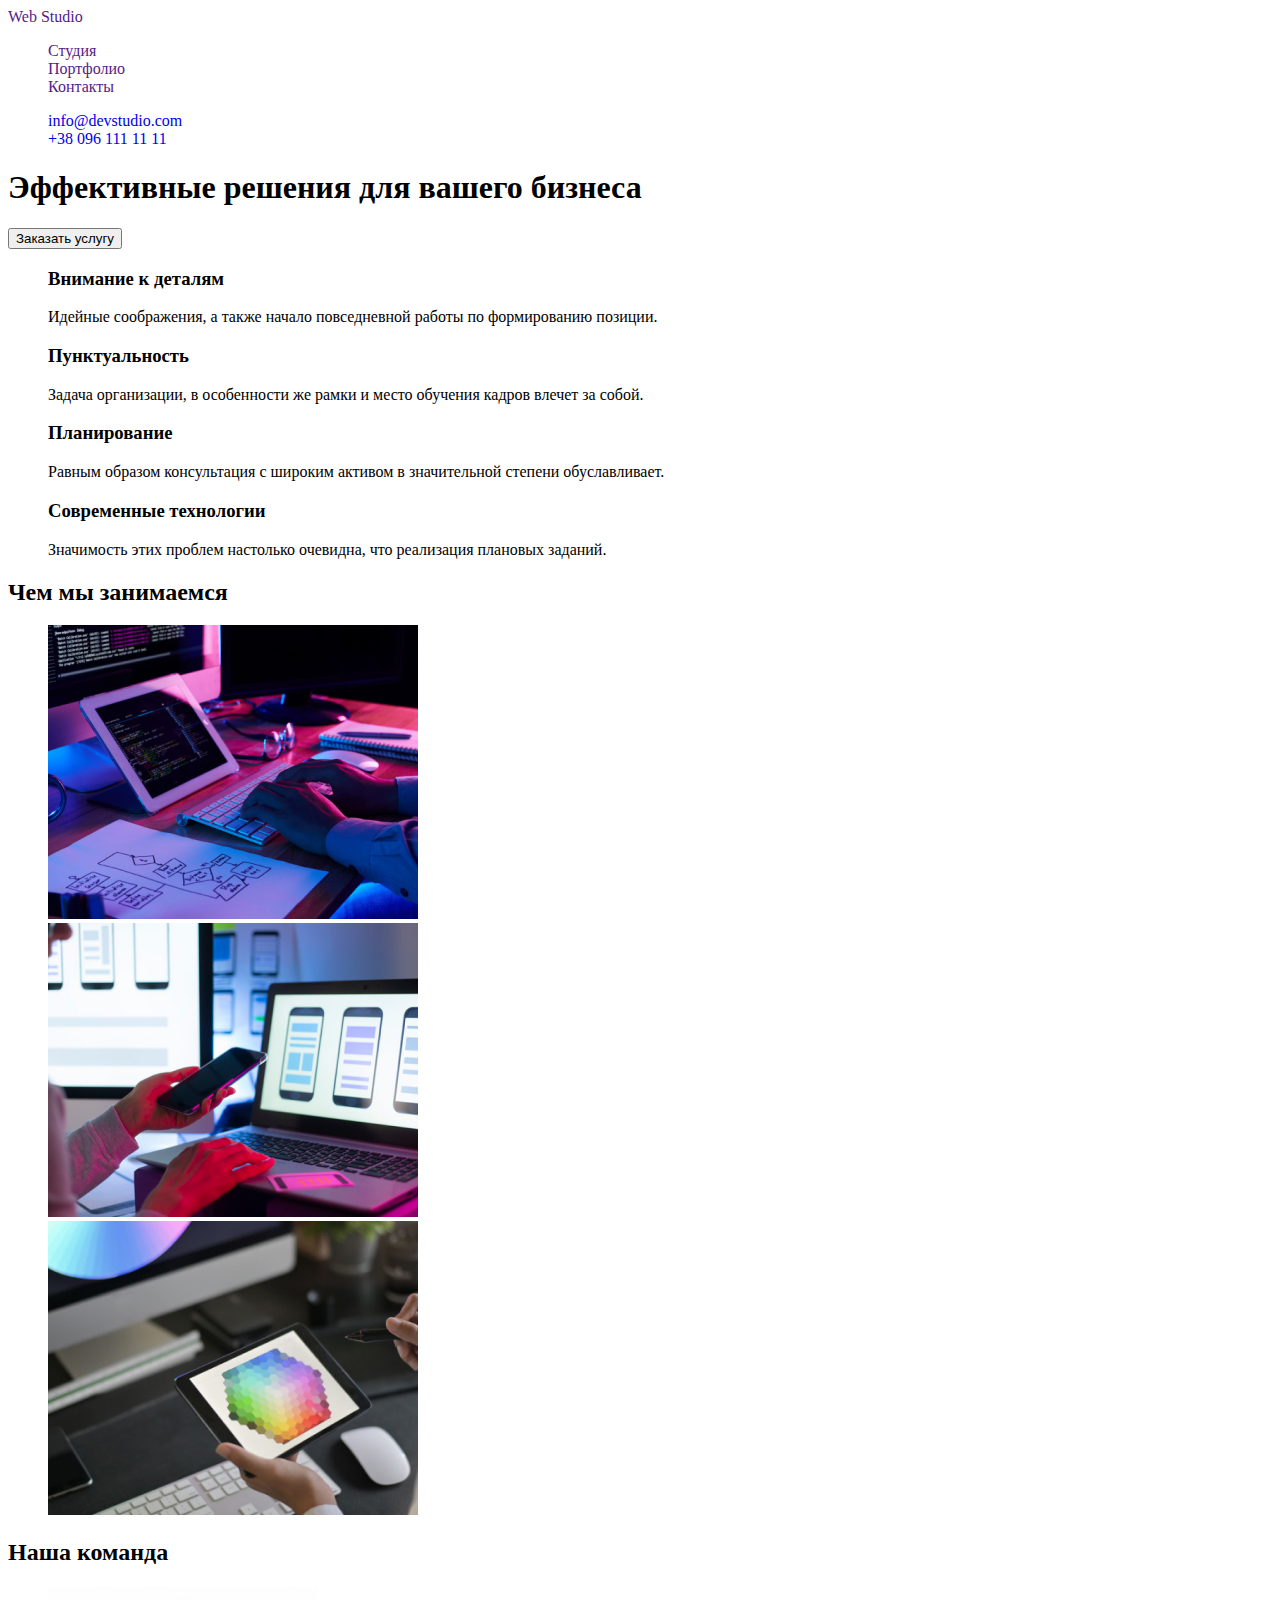
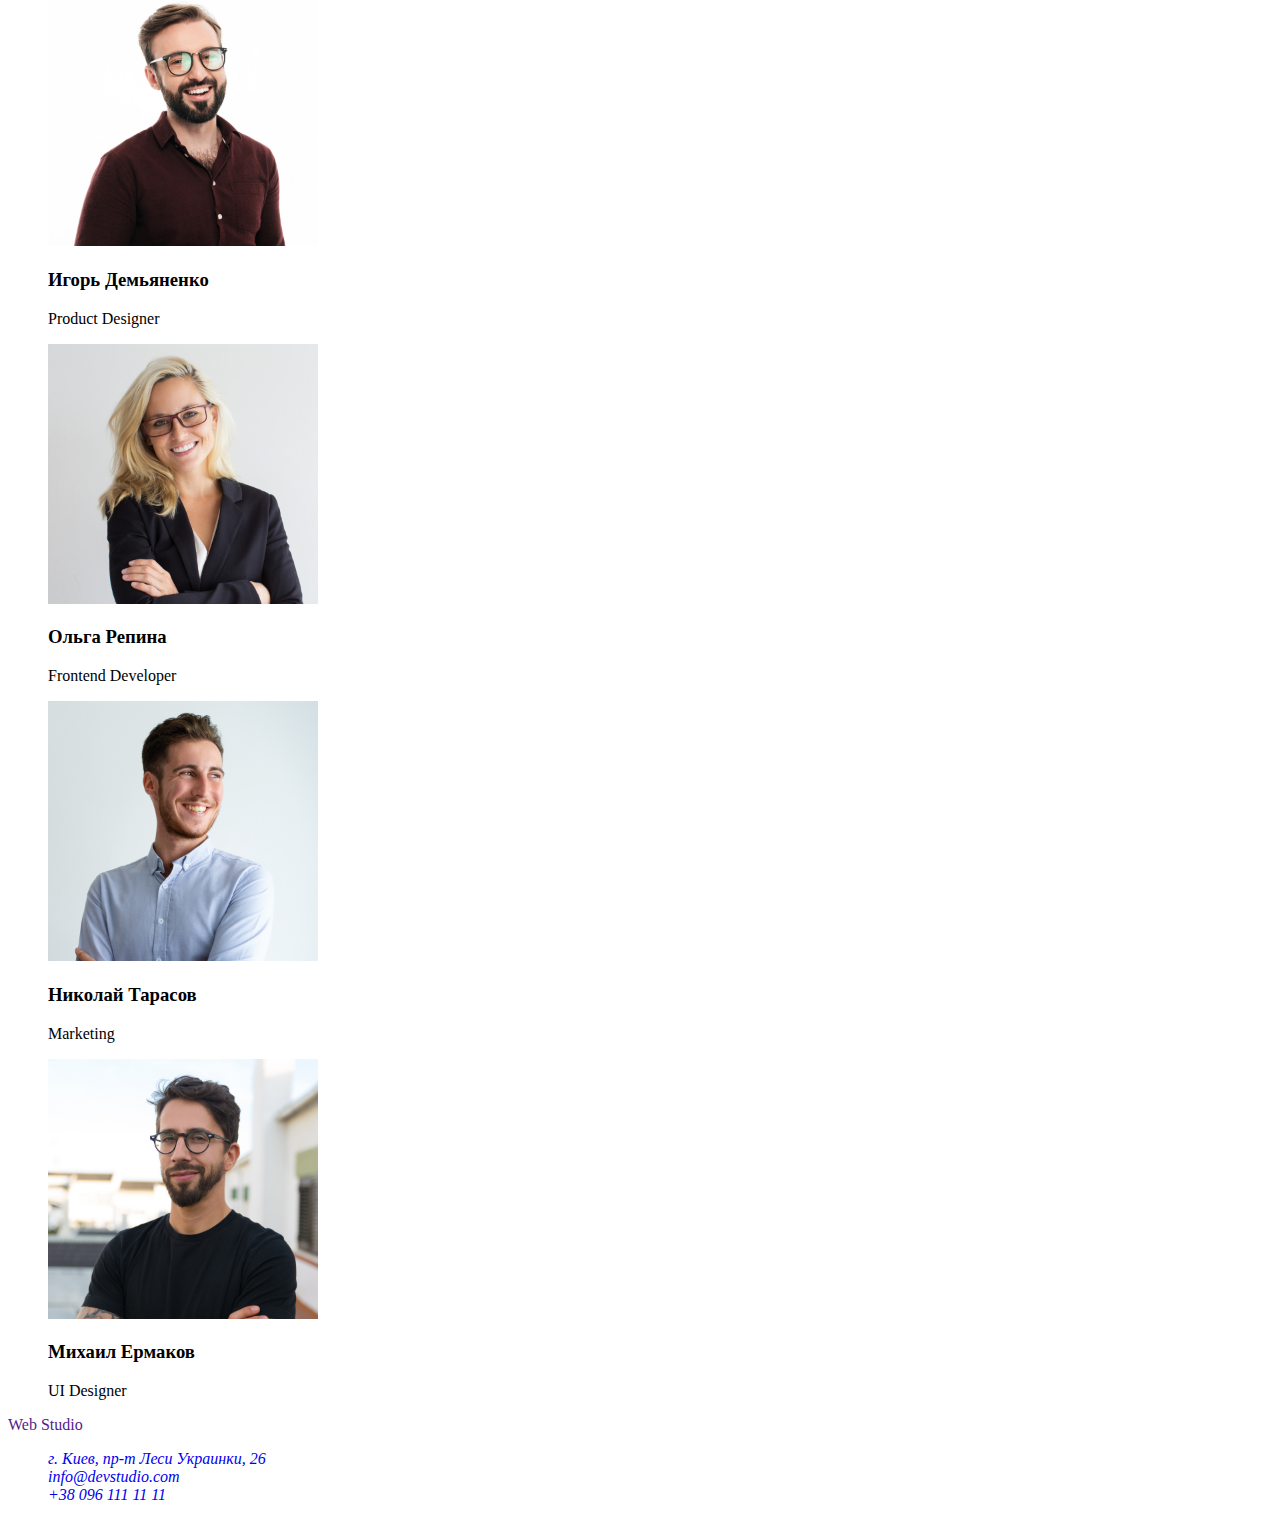
==== index.html @ b44090a7 "Начало" ====
<!DOCTYPE html>
<html lang="ru">

<head>
    <meta charset="UTF-8">
    <meta http-equiv="X-UA-Compatible" content="IE=edge">
    <meta name="viewport" content="width=device-width, initial-scale=1.0">
    <title>Web Studio</title>
    <link rel="stylesheet" href="./css/styles.css">
</head>

<body>
    <header class="header">
        <nav>
            <a href="" lang="en">Web Studio</a>
            <ul>
                <li class="menu"><a href="">Студия</a></li>
                <li class="menu"><a href="">Портфолио</a></li>
                <li class="menu"><a href="">Контакты</a></li>
            </ul>
        </nav>
        <ul>
            <li><a href="mailto:info@devstudio.com">info@devstudio.com</a></li>
            <li><a href="tel:+380961111111">+38 096 111 11 11</a></li>
        </ul>
    </header>
    <main>
        <section>
            <h1>Эффективные решения для вашего бизнеса</h1>
            <button type="button">Заказать услугу</button>
        </section>
        <section>
            <h2 hidden>Особенности</h2>
            <ul>
                <li>
                    <h3>Внимание к деталям</h3>
                    <p>Идейные соображения, а также начало повседневной работы по формированию позиции.</p>
                </li>
                <li>
                    <h3>Пунктуальность</h3>
                    <p>Задача организации, в особенности же рамки и место обучения кадров влечет за собой.</p>
                </li>
                <li>
                    <h3>Планирование</h3>
                    <p>Равным образом консультация с широким активом в значительной степени обуславливает.</p>
                </li>
                <li>
                    <h3>Современные технологии</h3>
                    <p>Значимость этих проблем настолько очевидна, что реализация плановых заданий.</p>
                </li>
            </ul>
        </section>
        <section>
            <h2>Чем мы занимаемся</h2>
            <ul>
                <li><img src="./imgs/what-did-we-do/img-1.jpg" alt="разрабока страницы" width="370" height="294"></li>
                <li><img src="./imgs/what-did-we-do/img-2.jpg" alt="дизайн" width="370" height="294"></li>
                <li><img src="./imgs/what-did-we-do/img-3.jpg" alt="подборка цвета" width="370" height="294" ></li>
            </ul>
        </section>
        <section>
            <h2>Наша команда</h2>
            <ul>
                <li>
                    <img src="./imgs/our-team/men-in-glasses.jpg" alt="менеджер проекта" width="270" height="260">
                    <h3>Игорь Демьяненко</h3>
                    <p lang="en">Product Designer</p>
                </li>
                <li>
                    <img src="./imgs/our-team/women-in-glasses.jpg" alt="фронтэнд разработчик" width="270" height="260">
                    <h3>Ольга Репина</h3>
                    <p lang="en">Frontend Developer</p>
                </li>
                <li>
                    <img src="./imgs/our-team/smiley-men.jpg" alt="маркетолог" width="270" height="260">
                    <h3>Николай Тарасов</h3>
                    <p lang="en">Marketing</p>
                </li>
                <li>
                    <img src="./imgs/our-team/img-4.jpg" alt="дизайнерт пользовательского интерфейса" width="270" height="260">
                    <h3>Михаил Ермаков</h3>
                    <p lang="en">UI Designer</p>
                </li>
            </ul>
            
        </section>
    </main>
    <footer>
        <a href="" lang="en">Web Studio</a>
        <address>
            <ul>
                <li><a href="https://goo.gl/maps/B9PHD2ZyMB2Ziqsy6" target="_blank" rel="noopener noreferrer">г. Киев, пр-т Леси Украинки, 26</a></li>
                <li><a href="mailto:info@devstudio.com">info@devstudio.com</a></li>
                <li><a href="tel:+380961111111">+38 096 111 11 11</a></li>
        </ul>
        </address>
    </footer>
</body>

</html>
---- css/styles.css ----
a {
    text-decoration: none;
  }
li {
list-style: none;

.menu :hover,
.menu :focus{
    color: #2196F3;
}
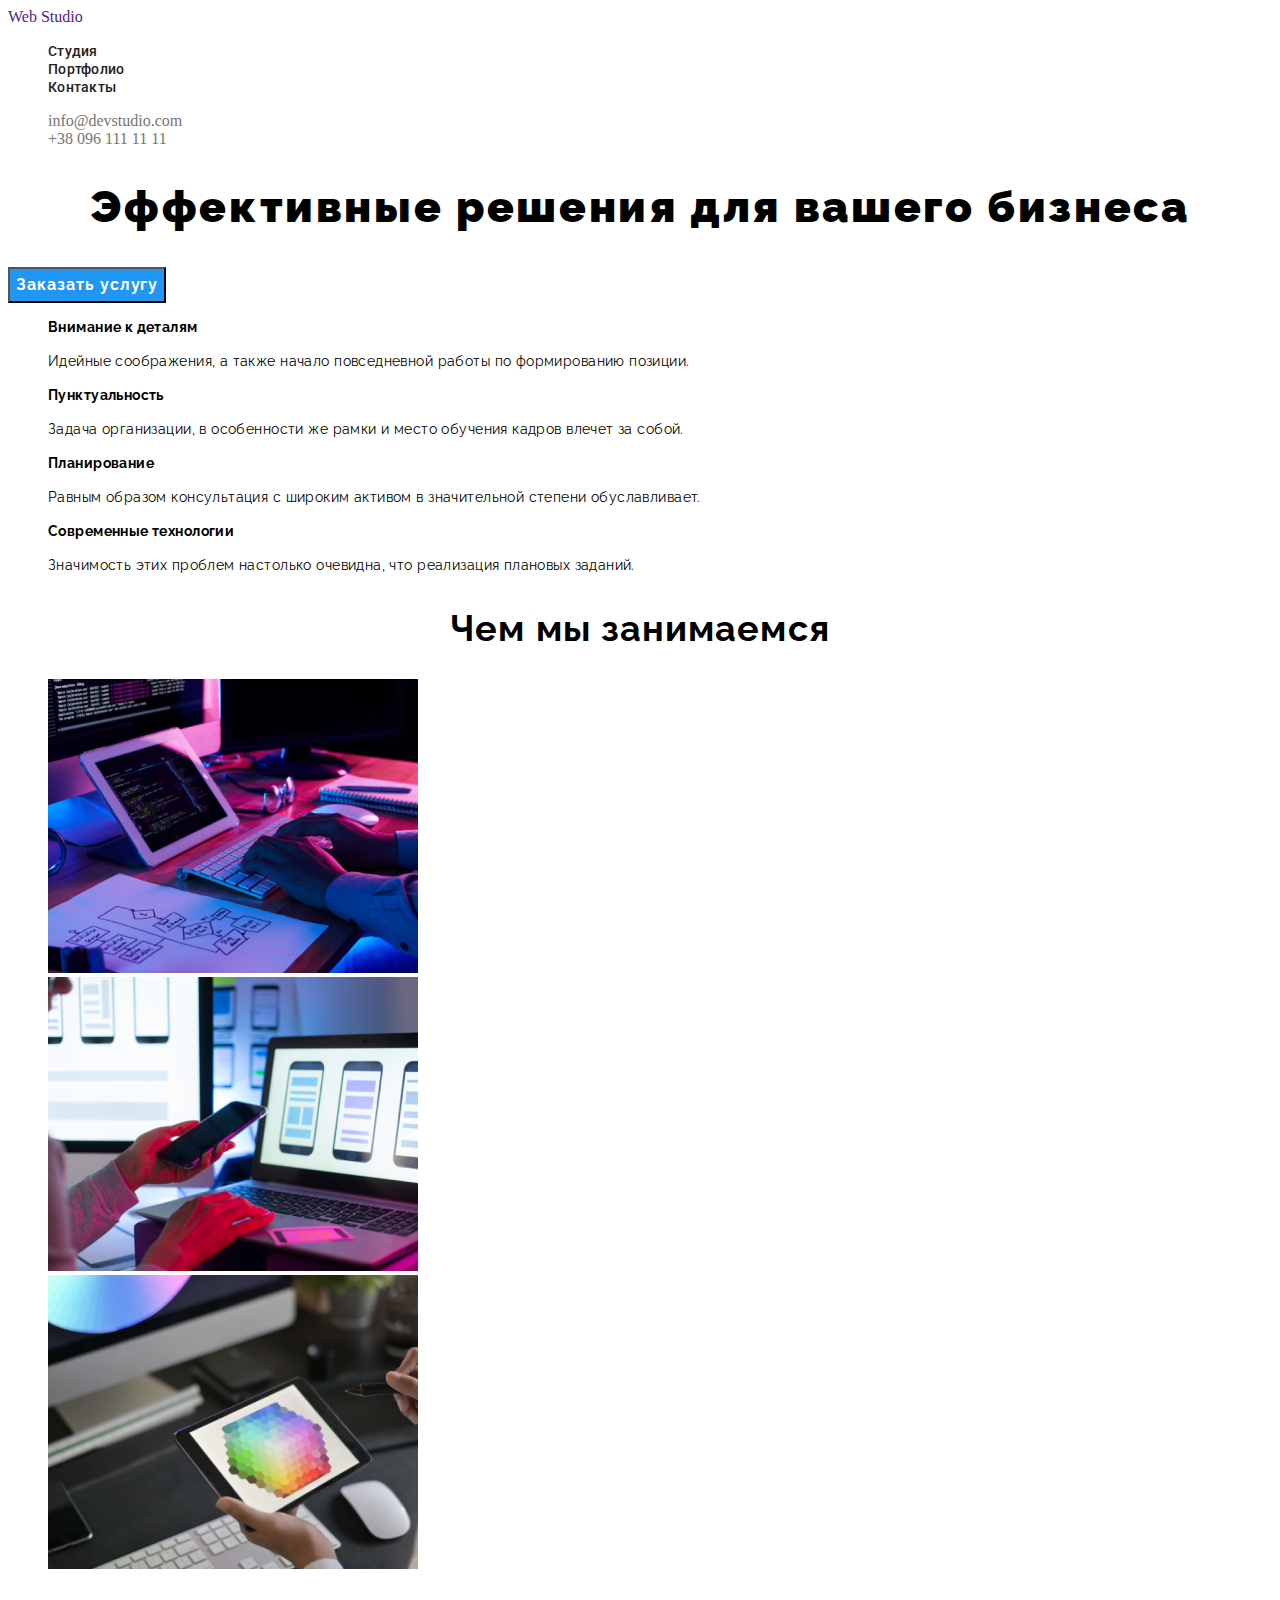
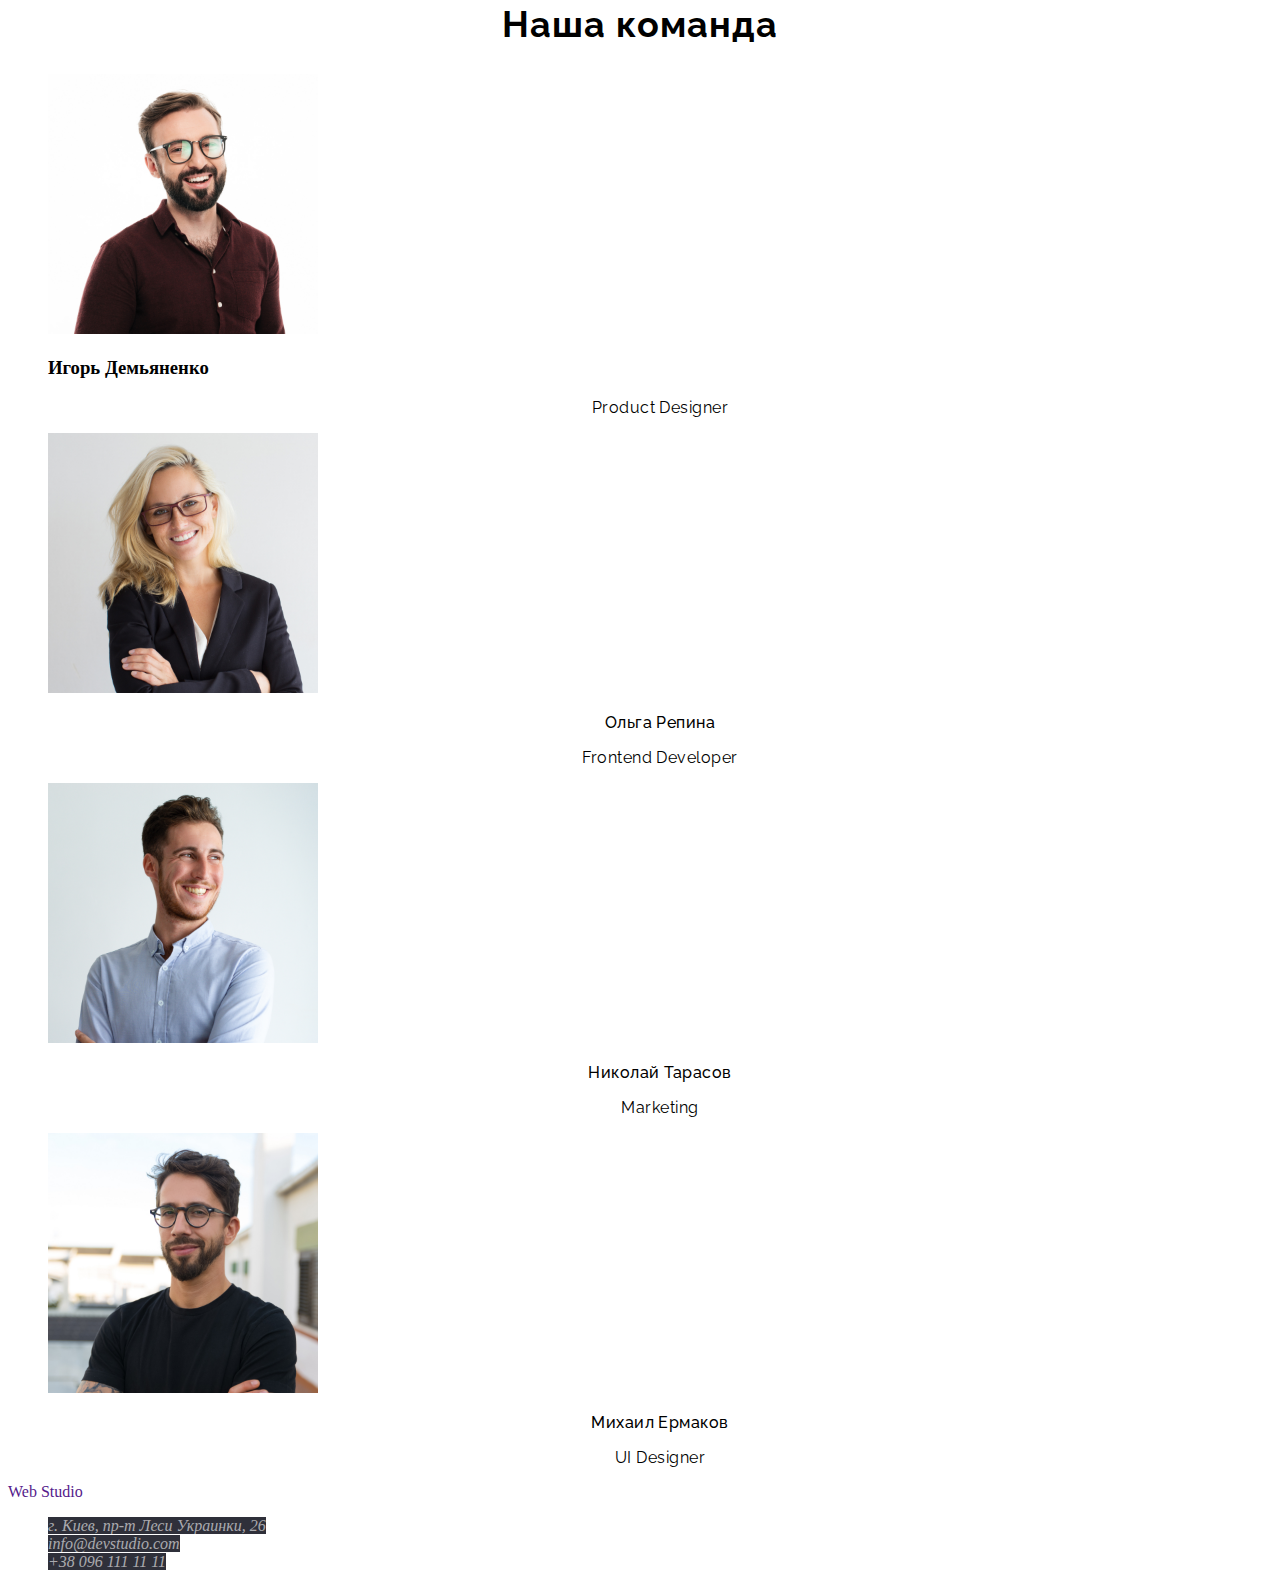
==== commit 782a70a9: "добавлена вторая страница" ====
--- a/index.html
+++ b/index.html
@@ -6,80 +6,83 @@
     <meta http-equiv="X-UA-Compatible" content="IE=edge">
     <meta name="viewport" content="width=device-width, initial-scale=1.0">
     <title>Web Studio</title>
+    <link rel="preconnect" href="https://fonts.googleapis.com">
+    <link rel="preconnect" href="https://fonts.gstatic.com" crossorigin>
+    <link href="https://fonts.googleapis.com/css2?family=Raleway:wght@700&family=Roboto:wght@400;500;700;900&display=swap" rel="stylesheet">
     <link rel="stylesheet" href="./css/styles.css">
 </head>
 
 <body>
-    <header class="header">
+    <header>
         <nav>
             <a href="" lang="en">Web Studio</a>
             <ul>
-                <li class="menu"><a href="">Студия</a></li>
-                <li class="menu"><a href="">Портфолио</a></li>
-                <li class="menu"><a href="">Контакты</a></li>
+                <li><a class="menu" href="./index.html">Студия</a></li>
+                <li><a class="menu" href="./portfolio.html">Портфолио</a></li>
+                <li><a class="menu" href="">Контакты</a></li>
             </ul>
         </nav>
         <ul>
-            <li><a href="mailto:info@devstudio.com">info@devstudio.com</a></li>
-            <li><a href="tel:+380961111111">+38 096 111 11 11</a></li>
+            <li><a class="contacts" href="mailto:info@devstudio.com">info@devstudio.com</a></li>
+            <li><a class="contacts" href="tel:+380961111111">+38 096 111 11 11</a></li>
         </ul>
     </header>
     <main>
         <section>
-            <h1>Эффективные решения для вашего бизнеса</h1>
-            <button type="button">Заказать услугу</button>
+            <h1 class="services">Эффективные решения для вашего бизнеса</h1>
+            <button class="services-button" type="button">Заказать услугу</button>
         </section>
         <section>
             <h2 hidden>Особенности</h2>
             <ul>
                 <li>
-                    <h3>Внимание к деталям</h3>
-                    <p>Идейные соображения, а также начало повседневной работы по формированию позиции.</p>
+                    <h3 class="special-title-one">Внимание к деталям</h3>
+                    <p class="special-p-one">Идейные соображения, а также начало повседневной работы по формированию позиции.</p>
                 </li>
                 <li>
-                    <h3>Пунктуальность</h3>
-                    <p>Задача организации, в особенности же рамки и место обучения кадров влечет за собой.</p>
+                    <h3 class="special-title-two">Пунктуальность</h3>
+                    <p class="special-p-two">Задача организации, в особенности же рамки и место обучения кадров влечет за собой.</p>
                 </li>
                 <li>
-                    <h3>Планирование</h3>
-                    <p>Равным образом консультация с широким активом в значительной степени обуславливает.</p>
+                    <h3 class="special-title-three">Планирование</h3>
+                    <p class="special-p-three">Равным образом консультация с широким активом в значительной степени обуславливает.</p>
                 </li>
                 <li>
-                    <h3>Современные технологии</h3>
-                    <p>Значимость этих проблем настолько очевидна, что реализация плановых заданий.</p>
+                    <h3 class="special-title-four">Современные технологии</h3>
+                    <p class="special-p-four">Значимость этих проблем настолько очевидна, что реализация плановых заданий.</p>
                 </li>
             </ul>
         </section>
         <section>
-            <h2>Чем мы занимаемся</h2>
+            <h2 class="what-did-we-do">Чем мы занимаемся</h2>
             <ul>
-                <li><img src="./imgs/what-did-we-do/img-1.jpg" alt="разрабока страницы" width="370" height="294"></li>
-                <li><img src="./imgs/what-did-we-do/img-2.jpg" alt="дизайн" width="370" height="294"></li>
-                <li><img src="./imgs/what-did-we-do/img-3.jpg" alt="подборка цвета" width="370" height="294" ></li>
+                <li><img class="what-did-we-do-one" src="./imgs/what-did-we-do/img-1.jpg" alt="разрабока страницы" width="370" height="294"></li>
+                <li><img class="what-did-we-do-two" src="./imgs/what-did-we-do/img-2.jpg" alt="дизайн" width="370" height="294"></li>
+                <li><img class="what-did-we-do-three" src="./imgs/what-did-we-do/img-3.jpg" alt="подборка цвета" width="370" height="294" ></li>
             </ul>
         </section>
         <section>
-            <h2>Наша команда</h2>
+            <h2 class="our-team">Наша команда</h2>
             <ul>
                 <li>
                     <img src="./imgs/our-team/men-in-glasses.jpg" alt="менеджер проекта" width="270" height="260">
-                    <h3>Игорь Демьяненко</h3>
-                    <p lang="en">Product Designer</p>
+                    <h3 class="p-disigner">Игорь Демьяненко</h3>
+                    <p class="p-designer-one" lang="en">Product Designer</p>
                 </li>
                 <li>
                     <img src="./imgs/our-team/women-in-glasses.jpg" alt="фронтэнд разработчик" width="270" height="260">
-                    <h3>Ольга Репина</h3>
-                    <p lang="en">Frontend Developer</p>
+                    <h3 class="f-developer">Ольга Репина</h3>
+                    <p class="f-developer-two" lang="en">Frontend Developer</p>
                 </li>
                 <li>
                     <img src="./imgs/our-team/smiley-men.jpg" alt="маркетолог" width="270" height="260">
-                    <h3>Николай Тарасов</h3>
-                    <p lang="en">Marketing</p>
+                    <h3 class="marketing">Николай Тарасов</h3>
+                    <p class="marketing-three" lang="en">Marketing</p>
                 </li>
                 <li>
                     <img src="./imgs/our-team/img-4.jpg" alt="дизайнерт пользовательского интерфейса" width="270" height="260">
-                    <h3>Михаил Ермаков</h3>
-                    <p lang="en">UI Designer</p>
+                    <h3 class="ui-designer">Михаил Ермаков</h3>
+                    <p class="ui-designer-four" lang="en">UI Designer</p>
                 </li>
             </ul>
             
@@ -89,9 +92,9 @@
         <a href="" lang="en">Web Studio</a>
         <address>
             <ul>
-                <li><a href="https://goo.gl/maps/B9PHD2ZyMB2Ziqsy6" target="_blank" rel="noopener noreferrer">г. Киев, пр-т Леси Украинки, 26</a></li>
-                <li><a href="mailto:info@devstudio.com">info@devstudio.com</a></li>
-                <li><a href="tel:+380961111111">+38 096 111 11 11</a></li>
+                <li><a class="address" href="https://goo.gl/maps/B9PHD2ZyMB2Ziqsy6" target="_blank" rel="noopener noreferrer">г. Киев, пр-т Леси Украинки, 26</a></li>
+                <li><a class="address" href="mailto:info@devstudio.com">info@devstudio.com</a></li>
+                <li><a class="address" href="tel:+380961111111">+38 096 111 11 11</a></li>
         </ul>
         </address>
     </footer>
--- a/css/styles.css
+++ b/css/styles.css
@@ -1,10 +1,245 @@
+
+li {
+    list-style: none;
+}
+
 a {
     text-decoration: none;
-  }
-li {
-list-style: none;
-
-.menu :hover,
-.menu :focus{
+}
+
+.menu {
+    color: #212121;
+}
+.menu:hover,
+.menu:focus{
     color: #2196F3;
+}
+.menu{
+    font-family: Roboto;
+font-size: 14px;
+font-style: normal;
+font-weight: 500;
+line-height: 16px;
+letter-spacing: 0.02em;
+text-align: left;
+
+}
+
+.contacts{
+    color: #757575;
+}
+.contacts:hover,
+.contacts:focus{
+    color: #2196F3;
+}
+
+.filters{
+    color: #212121;
+}
+.filters:hover,
+.filters:focus{
+    color: #ffffff;
+    background-color: #2196F3;
+}
+
+.address{
+    text-decoration: none;
+}
+.address:hover,
+.address:focus{
+    color: #2196F3;
+}
+.address{
+    color: rgba(100%, 100%, 100%, 60%)
+}
+.address{
+    background-color: #2F303A
+}
+
+.services{
+    font-family: 'Raleway', sans-serif;
+font-size: 44px;
+font-style: normal;
+font-weight: 900;
+line-height: 60px;
+letter-spacing: 0.06em;
+text-align: center;
+
+}
+
+.services-button{
+    font-family: 'Raleway', sans-serif;
+font-size: 16px;
+font-style: normal;
+font-weight: 700;
+line-height: 30px;
+letter-spacing: 0.06em;
+text-align: center;
+color: #ffffff;
+background-color: #2196F3
+}
+
+.special-title-one {
+    font-family: 'Raleway', sans-serif;
+font-size: 14px;
+font-style: normal;
+font-weight: 700;
+line-height: 16px;
+letter-spacing: 0.03em;
+text-align: left;
+}
+.special-p-one{
+    font-family: 'Raleway', sans-serif;
+font-size: 14px;
+font-style: normal;
+font-weight: 400;
+line-height: 24px;
+letter-spacing: 0.03em;
+text-align: left;
+}
+.special-title-two{
+    font-family: 'Raleway', sans-serif;
+font-size: 14px;
+font-style: normal;
+font-weight: 700;
+line-height: 16px;
+letter-spacing: 0.03em;
+text-align: left;
+}
+.special-p-two{
+    font-family: 'Raleway', sans-serif;
+font-size: 14px;
+font-style: normal;
+font-weight: 400;
+line-height: 24px;
+letter-spacing: 0.03em;
+text-align: left;
+}
+.special-title-three{
+    font-family: 'Raleway', sans-serif;
+font-size: 14px;
+font-style: normal;
+font-weight: 700;
+line-height: 16px;
+letter-spacing: 0.03em;
+text-align: left;
+}
+.special-p-three{
+    font-family: 'Raleway', sans-serif;
+font-size: 14px;
+font-style: normal;
+font-weight: 400;
+line-height: 24px;
+letter-spacing: 0.03em;
+text-align: left;
+}
+.special-title-four{
+    font-family: 'Raleway', sans-serif;
+font-size: 14px;
+font-style: normal;
+font-weight: 700;
+line-height: 16px;
+letter-spacing: 0.03em;
+text-align: left;
+}
+.special-p-four{
+    font-family: 'Raleway', sans-serif;
+font-size: 14px;
+font-style: normal;
+font-weight: 400;
+line-height: 24px;
+letter-spacing: 0.03em;
+text-align: left;
+}
+
+.what-did-we-do{
+    font-family: 'Raleway', sans-serif;
+font-size: 36px;
+font-style: normal;
+font-weight: 700;
+line-height: 42px;
+letter-spacing: 0.03em;
+text-align: center;
+}
+
+.our-team{
+    font-family: 'Raleway', sans-serif;
+font-size: 36px;
+font-style: normal;
+font-weight: 700;
+line-height: 42px;
+letter-spacing: 0.03em;
+text-align: center;
+}
+.p-designer{
+    font-family: 'Raleway', sans-serif;
+    font-size: 16px;
+    font-style: normal;
+    font-weight: 500;
+    line-height: 19px;
+    letter-spacing: 0.03em;
+    text-align: center;    
+}
+.p-designer-one{
+    font-family: 'Raleway', sans-serif;
+font-size: 16px;
+font-style: normal;
+font-weight: 400;
+line-height: 19px;
+letter-spacing: 0.03em;
+text-align: center;
+}
+.f-developer{
+    font-family: 'Raleway', sans-serif;
+font-size: 16px;
+font-style: normal;
+font-weight: 500;
+line-height: 19px;
+letter-spacing: 0.03em;
+text-align: center;   
+}
+.f-developer-two{
+    font-family: 'Raleway', sans-serif;
+    font-size: 16px;
+    font-style: normal;
+    font-weight: 400;
+    line-height: 19px;
+    letter-spacing: 0.03em;
+    text-align: center;       
+}
+.marketing{
+    font-family: 'Raleway', sans-serif;
+font-size: 16px;
+font-style: normal;
+font-weight: 500;
+line-height: 19px;
+letter-spacing: 0.03em;
+text-align: center;   
+}
+.marketing-three{
+    font-family: 'Raleway', sans-serif;
+    font-size: 16px;
+    font-style: normal;
+    font-weight: 400;
+    line-height: 19px;
+    letter-spacing: 0.03em;
+    text-align: center;      
+}
+.ui-designer{
+    font-family: 'Raleway', sans-serif;
+font-size: 16px;
+font-style: normal;
+font-weight: 500;
+line-height: 19px;
+letter-spacing: 0.03em;
+text-align: center;   
+}
+.ui-designer-four{
+    font-family: 'Raleway', sans-serif;
+    font-size: 16px;
+    font-style: normal;
+    font-weight: 400;
+    line-height: 19px;
+    letter-spacing: 0.03em;
+    text-align: center;      
 }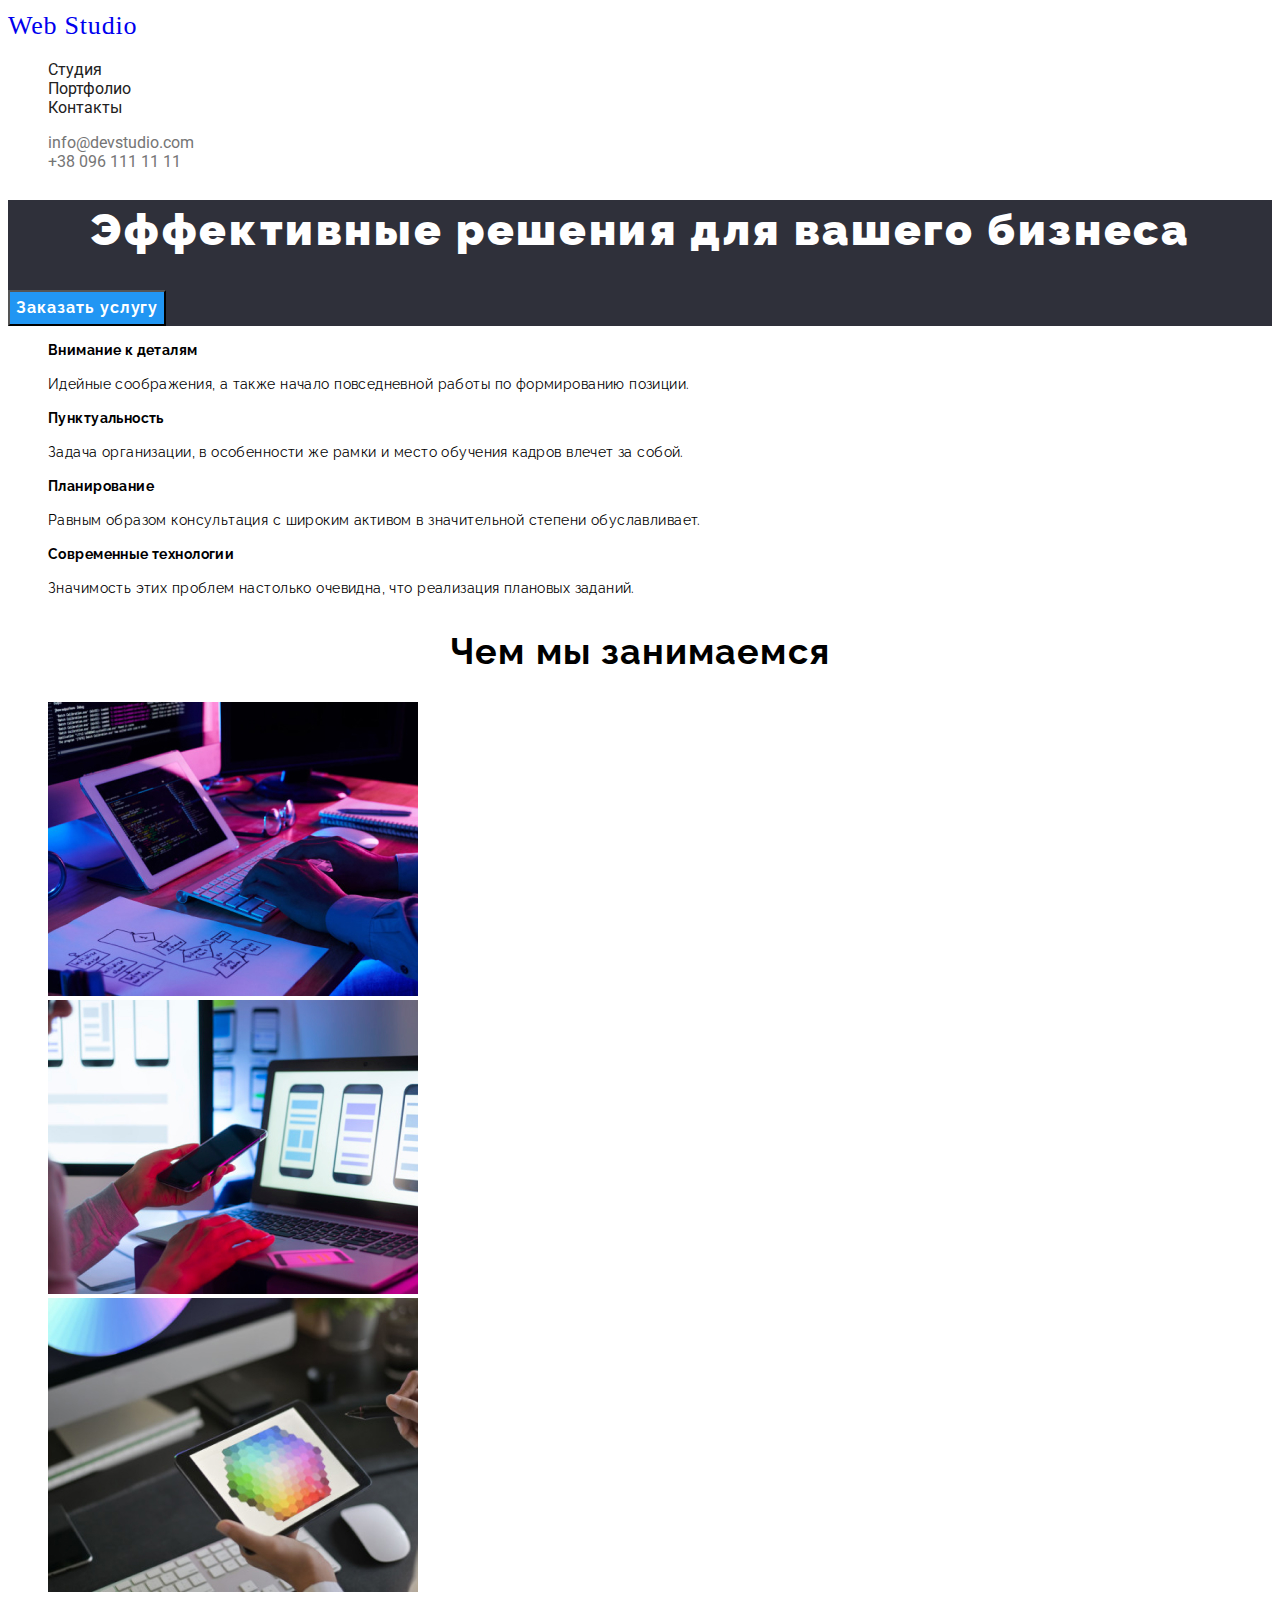
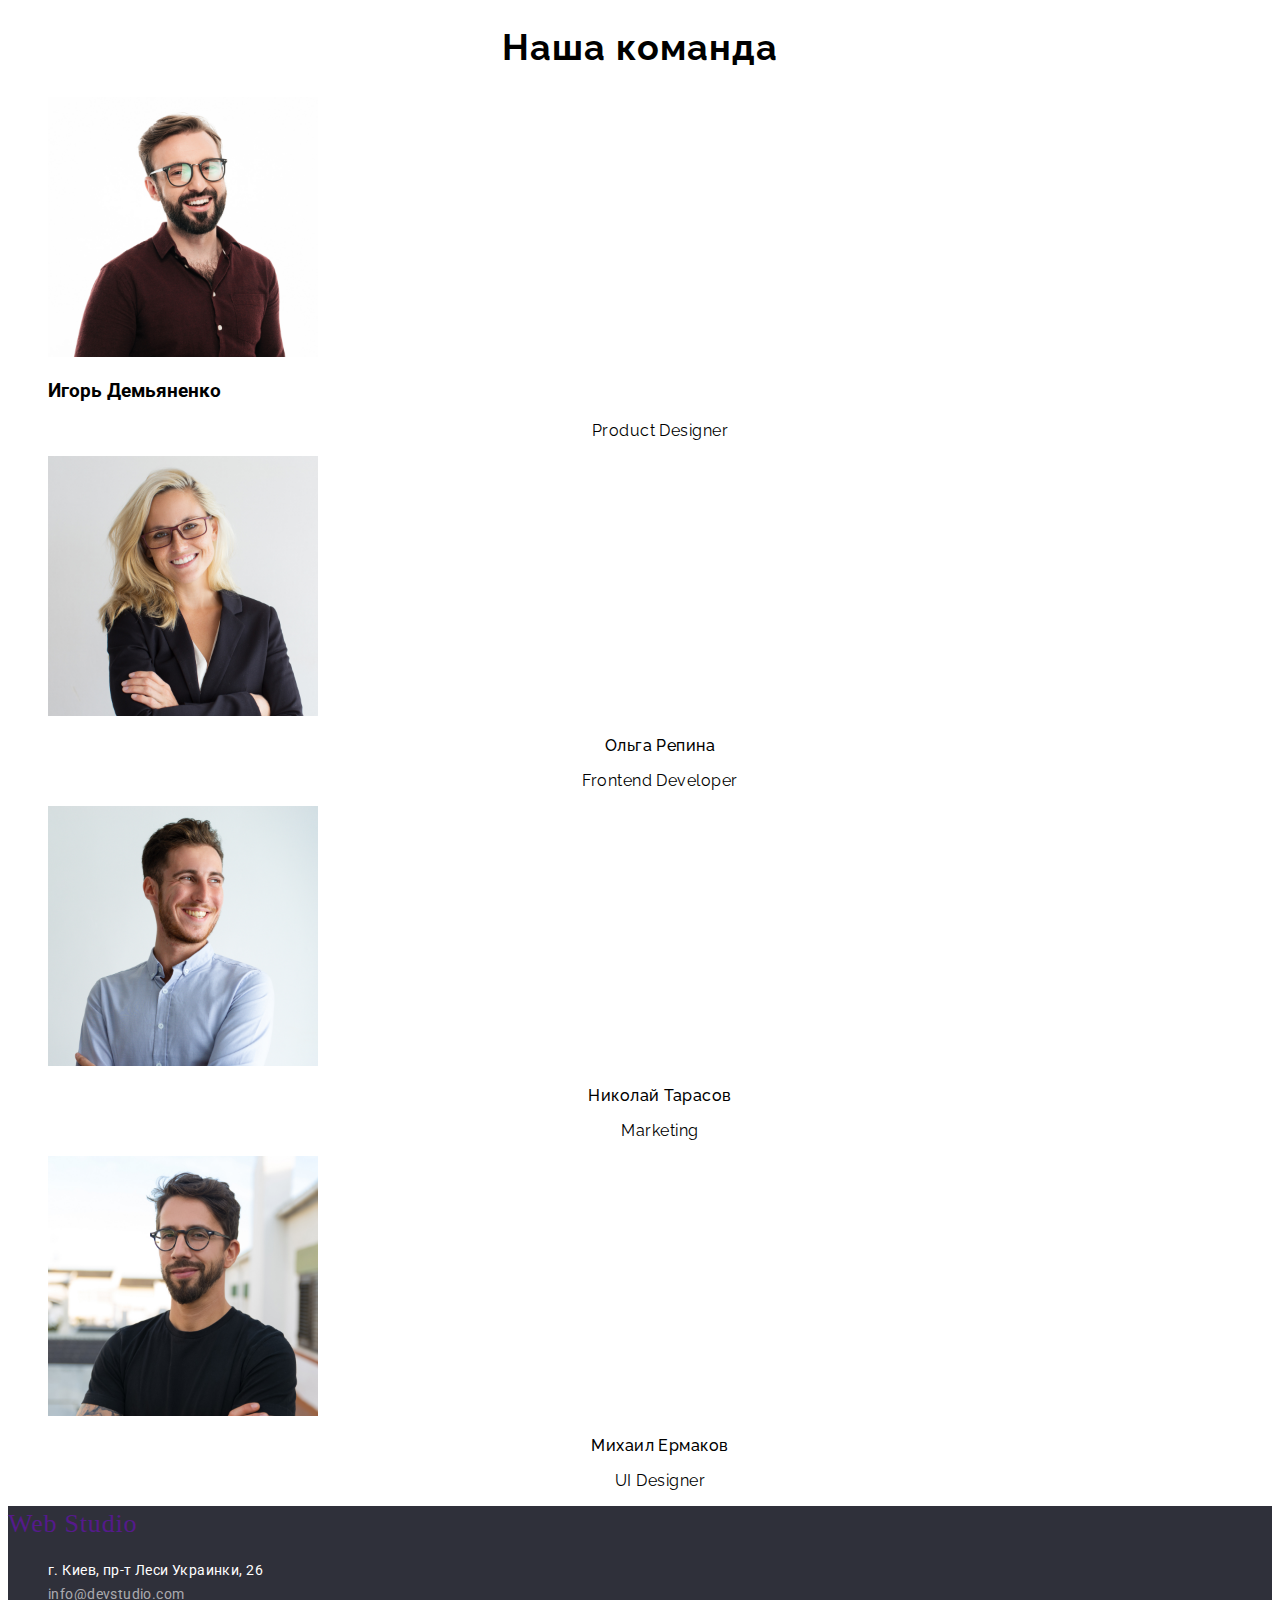
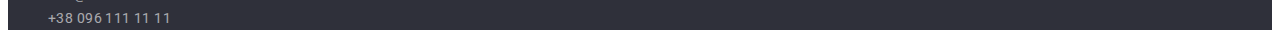
==== commit e29a315e: "сделал цсс" ====
--- a/index.html
+++ b/index.html
@@ -15,7 +15,7 @@
 <body>
     <header>
         <nav>
-            <a href="" lang="en">Web Studio</a>
+            <a class="main" href="./index.html" lang="en">Web Studio</a>
             <ul>
                 <li><a class="menu" href="./index.html">Студия</a></li>
                 <li><a class="menu" href="./portfolio.html">Портфолио</a></li>
@@ -28,7 +28,7 @@
         </ul>
     </header>
     <main>
-        <section>
+        <section class="services-one">
             <h1 class="services">Эффективные решения для вашего бизнеса</h1>
             <button class="services-button" type="button">Заказать услугу</button>
         </section>
@@ -89,12 +89,12 @@
         </section>
     </main>
     <footer>
-        <a href="" lang="en">Web Studio</a>
+        <a class="main" href="" lang="en">Web Studio</a>
         <address>
             <ul>
-                <li><a class="address" href="https://goo.gl/maps/B9PHD2ZyMB2Ziqsy6" target="_blank" rel="noopener noreferrer">г. Киев, пр-т Леси Украинки, 26</a></li>
-                <li><a class="address" href="mailto:info@devstudio.com">info@devstudio.com</a></li>
-                <li><a class="address" href="tel:+380961111111">+38 096 111 11 11</a></li>
+                <li><a class="address-one" href="https://goo.gl/maps/B9PHD2ZyMB2Ziqsy6" target="_blank" rel="noopener noreferrer">г. Киев, пр-т Леси Украинки, 26</a></li>
+                <li><a class="address-two" href="mailto:info@devstudio.com">info@devstudio.com</a></li>
+                <li><a class="address-three" href="tel:+380961111111">+38 096 111 11 11</a></li>
         </ul>
         </address>
     </footer>
--- a/css/styles.css
+++ b/css/styles.css
@@ -1,12 +1,37 @@
-
+/*цвет страницы*/
+body {
+    font-family: "Roboto", sans-serif;
+  }
+/*Убраны точк*/
 li {
     list-style: none;
 }
-
+/*убраны подчеркивания*/
 a {
     text-decoration: none;
 }
+/*цвет нижней полосы*/
+footer{
+    background-color: #2F303A;
+}
+/*навигация*/
+.main{
+    font-family: 'Raleway', sans-serif;
+font-size: 26px;
+font-style: normal;
+font-weight: 700;
+line-height: 31px;
+letter-spacing: 0.03em;
+text-align: left;
 
+font-family: Oleo Script;
+font-size: 26px;
+font-style: normal;
+font-weight: 400;
+line-height: 36px;
+letter-spacing: 0.03em;
+text-align: left;
+}
 .menu {
     color: #212121;
 }
@@ -14,17 +39,7 @@
 .menu:focus{
     color: #2196F3;
 }
-.menu{
-    font-family: Roboto;
-font-size: 14px;
-font-style: normal;
-font-weight: 500;
-line-height: 16px;
-letter-spacing: 0.02em;
-text-align: left;
-
-}
-
+/*контакты*/
 .contacts{
     color: #757575;
 }
@@ -32,7 +47,7 @@
 .contacts:focus{
     color: #2196F3;
 }
-
+/*фильтры*/
 .filters{
     color: #212121;
 }
@@ -41,21 +56,57 @@
     color: #ffffff;
     background-color: #2196F3;
 }
-
+.filters {
+    cursor: pointer;
+}
+/*адрес в footer*/
 .address{
     text-decoration: none;
 }
-.address:hover,
-.address:focus{
-    color: #2196F3;
-}
-.address{
+.address-one:hover,
+.address-one:focus,
+.address-two:hover,
+.address-two:focus,
+.address-three:hover,
+.address-three:focus{
+    color:#2196F3 ;
+}
+
+.address-one{
+    font-family: Roboto;
+font-size: 14px;
+font-style: normal;
+font-weight: 400;
+line-height: 24px;
+letter-spacing: 0.03em;
+text-align: left;
+    color: #ffffff
+
+}
+.address-two{
+    font-family: Roboto;
+font-size: 14px;
+font-style: normal;
+font-weight: 400;
+line-height: 24px;
+letter-spacing: 0.03em;
+text-align: left;
     color: rgba(100%, 100%, 100%, 60%)
 }
-.address{
-    background-color: #2F303A
-}
-
+.address-three{
+    font-family: Roboto;
+font-size: 14px;
+font-style: normal;
+font-weight: 400;
+line-height: 24px;
+letter-spacing: 0.03em;
+text-align: left;
+    color: rgba(100%, 100%, 100%, 60%)
+}
+/*главнаое название*/
+.services-one{
+    background-color: #2F303A;
+}
 .services{
     font-family: 'Raleway', sans-serif;
 font-size: 44px;
@@ -64,9 +115,10 @@
 line-height: 60px;
 letter-spacing: 0.06em;
 text-align: center;
+color: #FFFFFF;
 
 }
-
+/*кнопка*/
 .services-button{
     font-family: 'Raleway', sans-serif;
 font-size: 16px;
@@ -78,7 +130,10 @@
 color: #ffffff;
 background-color: #2196F3
 }
-
+.services-button {
+    cursor: pointer;
+}
+/*особенности*/
 .special-title-one {
     font-family: 'Raleway', sans-serif;
 font-size: 14px;
@@ -151,7 +206,7 @@
 letter-spacing: 0.03em;
 text-align: left;
 }
-
+/*Чем мы занимемся*/
 .what-did-we-do{
     font-family: 'Raleway', sans-serif;
 font-size: 36px;
@@ -161,7 +216,7 @@
 letter-spacing: 0.03em;
 text-align: center;
 }
-
+/*команда*/
 .our-team{
     font-family: 'Raleway', sans-serif;
 font-size: 36px;
@@ -178,7 +233,8 @@
     font-weight: 500;
     line-height: 19px;
     letter-spacing: 0.03em;
-    text-align: center;    
+    text-align: center;
+        
 }
 .p-designer-one{
     font-family: 'Raleway', sans-serif;
@@ -236,10 +292,173 @@
 }
 .ui-designer-four{
     font-family: 'Raleway', sans-serif;
-    font-size: 16px;
-    font-style: normal;
-    font-weight: 400;
-    line-height: 19px;
-    letter-spacing: 0.03em;
-    text-align: center;      
-}+font-size: 16px;
+font-style: normal;
+font-weight: 400;
+line-height: 19px;
+letter-spacing: 0.03em;
+text-align: center;
+}
+/*портфолио*/
+.tehnokrik-one {
+    font-family: Roboto;
+font-size: 18px;
+font-style: normal;
+font-weight: 700;
+line-height: 36px;
+letter-spacing: 0.06em;
+text-align: left;
+}
+.tehokrik-two {
+    font-family: Roboto;
+font-size: 16px;
+font-style: normal;
+font-weight: 400;
+line-height: 30px;
+letter-spacing: 0.03em;
+text-align: left;
+}
+.poster-one {
+    font-family: Roboto;
+font-size: 18px;
+font-style: normal;
+font-weight: 700;
+line-height: 36px;
+letter-spacing: 0.06em;
+text-align: left;
+}
+.poster-two {
+    font-family: Roboto;
+font-size: 16px;
+font-style: normal;
+font-weight: 400;
+line-height: 30px;
+letter-spacing: 0.03em;
+text-align: left;
+}
+.restaurant-one {
+    font-family: Roboto;
+font-size: 18px;
+font-style: normal;
+font-weight: 700;
+line-height: 36px;
+letter-spacing: 0.06em;
+text-align: left;
+}
+.restaurant-two {
+    font-family: Roboto;
+font-size: 16px;
+font-style: normal;
+font-weight: 400;
+line-height: 30px;
+letter-spacing: 0.03em;
+text-align: left;
+}
+.prime-one {
+    font-family: Roboto;
+font-size: 18px;
+font-style: normal;
+font-weight: 700;
+line-height: 36px;
+letter-spacing: 0.06em;
+text-align: left;
+}
+.prime-two {
+    font-family: Roboto;
+font-size: 16px;
+font-style: normal;
+font-weight: 400;
+line-height: 30px;
+letter-spacing: 0.03em;
+text-align: left;
+}
+.boxes-one {
+    font-family: Roboto;
+font-size: 18px;
+font-style: normal;
+font-weight: 700;
+line-height: 36px;
+letter-spacing: 0.06em;
+text-align: left;
+}
+.boxes-two {
+    font-family: Roboto;
+font-size: 16px;
+font-style: normal;
+font-weight: 400;
+line-height: 30px;
+letter-spacing: 0.03em;
+text-align: left;
+}
+.inspiration-one {
+    font-family: Roboto;
+font-size: 18px;
+font-style: normal;
+font-weight: 700;
+line-height: 36px;
+letter-spacing: 0.06em;
+text-align: left;
+}
+.inspiration-two {
+    font-family: Roboto;
+font-size: 16px;
+font-style: normal;
+font-weight: 400;
+line-height: 30px;
+letter-spacing: 0.03em;
+text-align: left;
+}
+.limited-one {
+    font-family: Roboto;
+font-size: 18px;
+font-style: normal;
+font-weight: 700;
+line-height: 36px;
+letter-spacing: 0.06em;
+text-align: left;
+}
+.limited-two {
+    font-family: Roboto;
+font-size: 16px;
+font-style: normal;
+font-weight: 400;
+line-height: 30px;
+letter-spacing: 0.03em;
+text-align: left;
+}
+.lab-one {
+    font-family: Roboto;
+font-size: 18px;
+font-style: normal;
+font-weight: 700;
+line-height: 36px;
+letter-spacing: 0.06em;
+text-align: left;
+}
+.lab-two {
+    font-family: Roboto;
+font-size: 16px;
+font-style: normal;
+font-weight: 400;
+line-height: 30px;
+letter-spacing: 0.03em;
+text-align: left;
+}
+.growing-one {
+    font-family: Roboto;
+font-size: 18px;
+font-style: normal;
+font-weight: 700;
+line-height: 36px;
+letter-spacing: 0.06em;
+text-align: left;
+}
+.growing-two {
+    font-family: Roboto;
+font-size: 16px;
+font-style: normal;
+font-weight: 400;
+line-height: 30px;
+letter-spacing: 0.03em;
+text-align: left;
+}
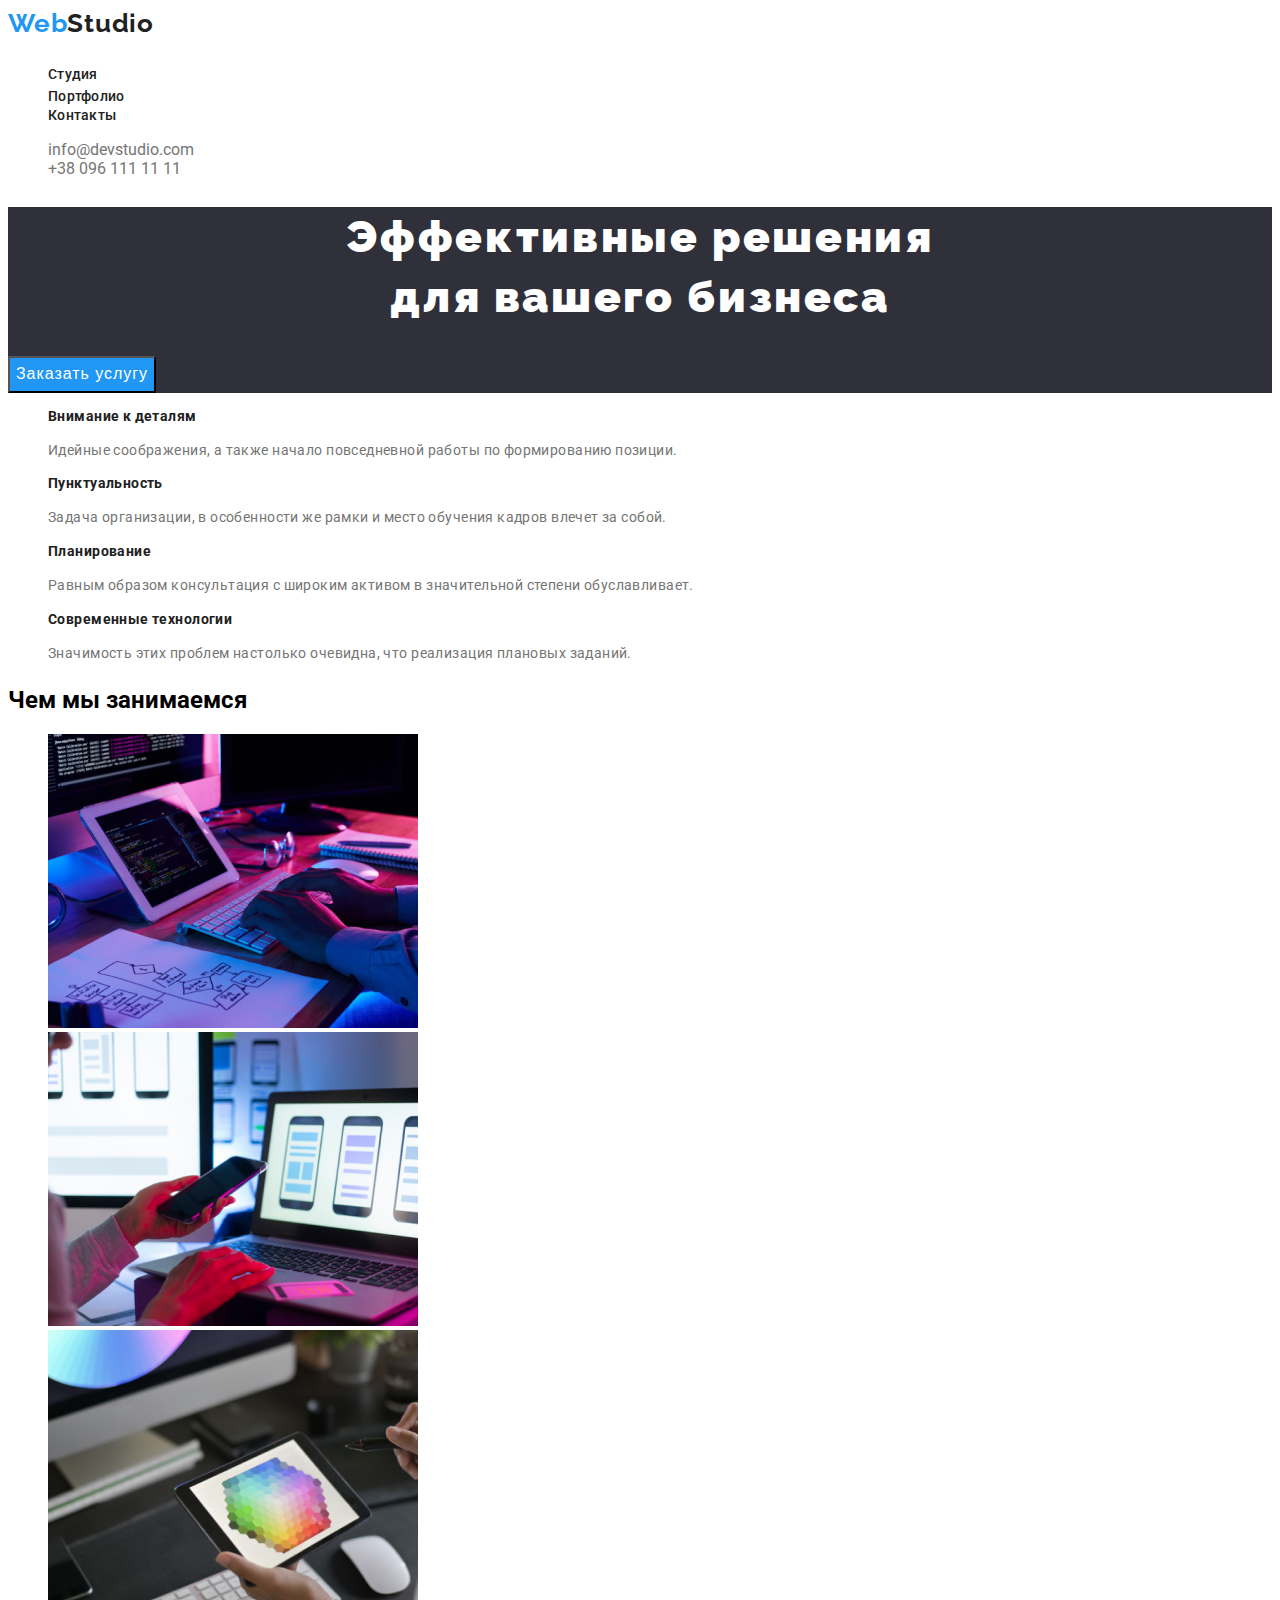
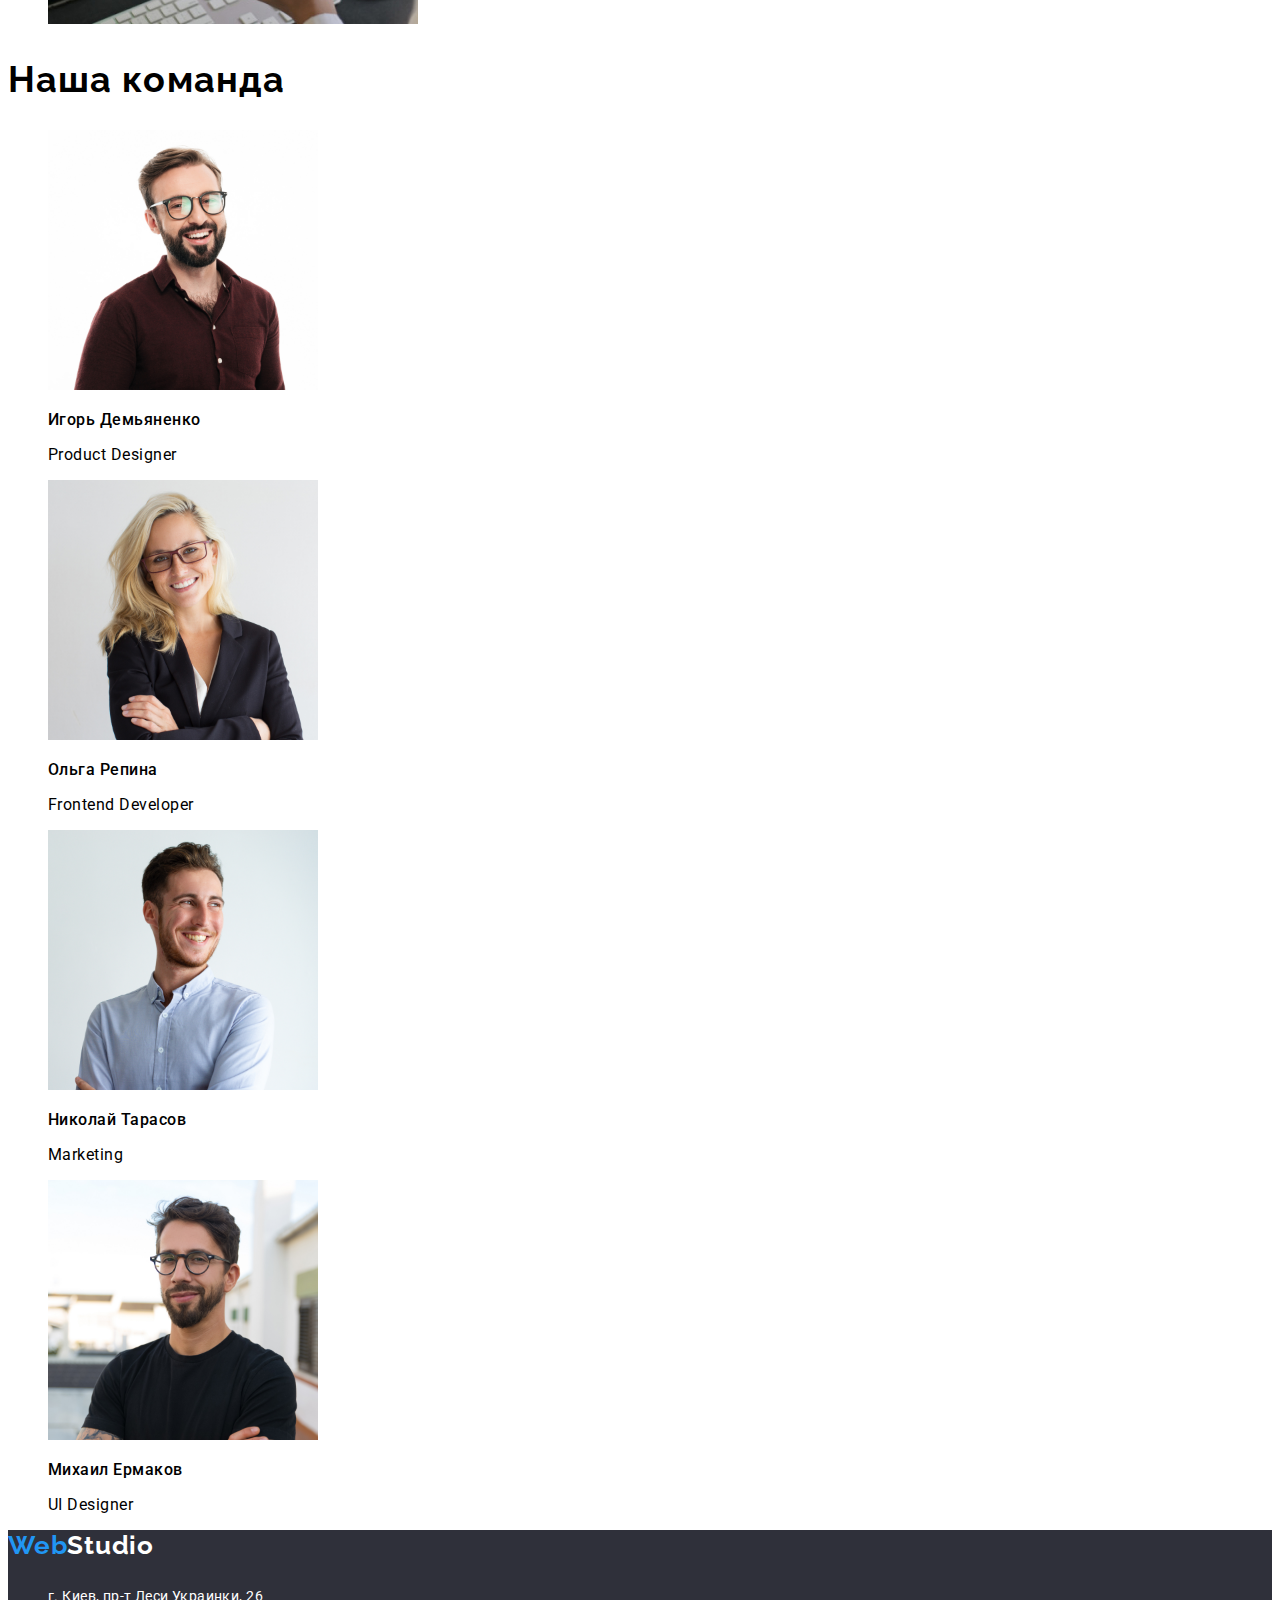
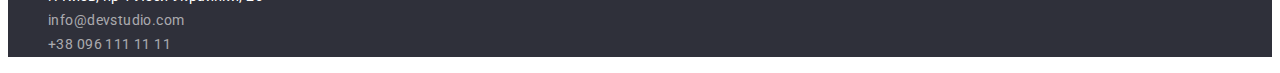
==== commit a440cecb: "исправил некоторые ошибки, кроме кнопок и блока навигации" ====
--- a/index.html
+++ b/index.html
@@ -15,7 +15,7 @@
 <body>
     <header>
         <nav>
-            <a class="main" href="./index.html" lang="en">Web Studio</a>
+            <a lang="en" class="main" href="./index.html"><span class="logo-second-color">Web</span><span class="logo-first-color">Studio</span>
             <ul>
                 <li><a class="menu" href="./index.html">Студия</a></li>
                 <li><a class="menu" href="./portfolio.html">Портфолио</a></li>
@@ -29,36 +29,36 @@
     </header>
     <main>
         <section class="services-one">
-            <h1 class="services">Эффективные решения для вашего бизнеса</h1>
+            <h1 class="services">Эффективные решения <br> для вашего бизнеса</h1>
             <button class="services-button" type="button">Заказать услугу</button>
         </section>
         <section>
             <h2 hidden>Особенности</h2>
             <ul>
                 <li>
-                    <h3 class="special-title-one">Внимание к деталям</h3>
-                    <p class="special-p-one">Идейные соображения, а также начало повседневной работы по формированию позиции.</p>
+                    <h3 class="special-title">Внимание к деталям</h3>
+                    <p class="special-p">Идейные соображения, а также начало повседневной работы по формированию позиции.</p>
                 </li>
                 <li>
-                    <h3 class="special-title-two">Пунктуальность</h3>
-                    <p class="special-p-two">Задача организации, в особенности же рамки и место обучения кадров влечет за собой.</p>
+                    <h3 class="special-title">Пунктуальность</h3>
+                    <p class="special-p">Задача организации, в особенности же рамки и место обучения кадров влечет за собой.</p>
                 </li>
                 <li>
-                    <h3 class="special-title-three">Планирование</h3>
-                    <p class="special-p-three">Равным образом консультация с широким активом в значительной степени обуславливает.</p>
+                    <h3 class="special-title">Планирование</h3>
+                    <p class="special-p">Равным образом консультация с широким активом в значительной степени обуславливает.</p>
                 </li>
                 <li>
-                    <h3 class="special-title-four">Современные технологии</h3>
-                    <p class="special-p-four">Значимость этих проблем настолько очевидна, что реализация плановых заданий.</p>
+                    <h3 class="special-title">Современные технологии</h3>
+                    <p class="special-p">Значимость этих проблем настолько очевидна, что реализация плановых заданий.</p>
                 </li>
             </ul>
         </section>
         <section>
             <h2 class="what-did-we-do">Чем мы занимаемся</h2>
             <ul>
-                <li><img class="what-did-we-do-one" src="./imgs/what-did-we-do/img-1.jpg" alt="разрабока страницы" width="370" height="294"></li>
-                <li><img class="what-did-we-do-two" src="./imgs/what-did-we-do/img-2.jpg" alt="дизайн" width="370" height="294"></li>
-                <li><img class="what-did-we-do-three" src="./imgs/what-did-we-do/img-3.jpg" alt="подборка цвета" width="370" height="294" ></li>
+                <li><img class="what-did-we-do" src="./imgs/what-did-we-do/img-1.jpg" alt="разрабока страницы" width="370" height="294"></li>
+                <li><img class="what-did-we-do" src="./imgs/what-did-we-do/img-2.jpg" alt="дизайн" width="370" height="294"></li>
+                <li><img class="what-did-we-do" src="./imgs/what-did-we-do/img-3.jpg" alt="подборка цвета" width="370" height="294" ></li>
             </ul>
         </section>
         <section>
@@ -66,35 +66,35 @@
             <ul>
                 <li>
                     <img src="./imgs/our-team/men-in-glasses.jpg" alt="менеджер проекта" width="270" height="260">
-                    <h3 class="p-disigner">Игорь Демьяненко</h3>
-                    <p class="p-designer-one" lang="en">Product Designer</p>
+                    <h3 class="name-team">Игорь Демьяненко</h3>
+                    <p class="about-team" lang="en">Product Designer</p>
                 </li>
                 <li>
                     <img src="./imgs/our-team/women-in-glasses.jpg" alt="фронтэнд разработчик" width="270" height="260">
-                    <h3 class="f-developer">Ольга Репина</h3>
-                    <p class="f-developer-two" lang="en">Frontend Developer</p>
+                    <h3 class="name-team">Ольга Репина</h3>
+                    <p class="about-team" lang="en">Frontend Developer</p>
                 </li>
                 <li>
                     <img src="./imgs/our-team/smiley-men.jpg" alt="маркетолог" width="270" height="260">
-                    <h3 class="marketing">Николай Тарасов</h3>
-                    <p class="marketing-three" lang="en">Marketing</p>
+                    <h3 class="name-team">Николай Тарасов</h3>
+                    <p class="about-team" lang="en">Marketing</p>
                 </li>
                 <li>
                     <img src="./imgs/our-team/img-4.jpg" alt="дизайнерт пользовательского интерфейса" width="270" height="260">
-                    <h3 class="ui-designer">Михаил Ермаков</h3>
-                    <p class="ui-designer-four" lang="en">UI Designer</p>
+                    <h3 class="name-team">Михаил Ермаков</h3>
+                    <p class="about-team" lang="en">UI Designer</p>
                 </li>
             </ul>
             
         </section>
     </main>
     <footer>
-        <a class="main" href="" lang="en">Web Studio</a>
+        <a lang="en" class="main" href="./index.html"><span class="logo-second-color">Web</span><span class="logo-footer-color">Studio</span>
         <address>
             <ul>
                 <li><a class="address-one" href="https://goo.gl/maps/B9PHD2ZyMB2Ziqsy6" target="_blank" rel="noopener noreferrer">г. Киев, пр-т Леси Украинки, 26</a></li>
                 <li><a class="address-two" href="mailto:info@devstudio.com">info@devstudio.com</a></li>
-                <li><a class="address-three" href="tel:+380961111111">+38 096 111 11 11</a></li>
+                <li><a class="address-two" href="tel:+380961111111">+38 096 111 11 11</a></li>
         </ul>
         </address>
     </footer>
--- a/css/styles.css
+++ b/css/styles.css
@@ -1,3 +1,21 @@
+:root {
+    --first-color: #212121;
+    --second-color: #2196f3;
+    --paragraph-color: #757575;
+    --logo-footer-color: #ffffff;
+    --color-footer: rgba(100%, 100%, 100%, 60%);
+    --background-color: #2F303A;
+}
+/*цвет Веб Студио*/
+.logo-second-color{
+    color: var(--second-color);
+}
+.logo-first-color{
+    color: var(--first-color)
+}
+.logo-footer-color{
+    color: var(--logo-footer-color)
+}
 /*цвет страницы*/
 body {
     font-family: "Roboto", sans-serif;
@@ -12,49 +30,48 @@
 }
 /*цвет нижней полосы*/
 footer{
-    background-color: #2F303A;
+    background-color: var(--background-color);
 }
 /*навигация*/
 .main{
-    font-family: 'Raleway', sans-serif;
-font-size: 26px;
-font-style: normal;
-font-weight: 700;
-line-height: 31px;
-letter-spacing: 0.03em;
-text-align: left;
-
-font-family: Oleo Script;
-font-size: 26px;
-font-style: normal;
-font-weight: 400;
-line-height: 36px;
-letter-spacing: 0.03em;
-text-align: left;
+    font-family: "Raleway";
+    font-size: 26px;
+    font-style: normal;
+    font-weight: 700;
+    line-height: 1.19;
+    letter-spacing: 0.03em;
+    text-align: left; 
 }
 .menu {
-    color: #212121;
+    font-family: "Roboto";
+font-size: 14px;
+font-style: normal;
+font-weight: 500;
+line-height: 1.14;
+letter-spacing: 0.02em;
+text-align: left;
+    color: var(--first-color);
 }
 .menu:hover,
 .menu:focus{
-    color: #2196F3;
+    color: var(--second-color);
 }
 /*контакты*/
 .contacts{
-    color: #757575;
+    color: var(--paragraph-color);
 }
 .contacts:hover,
 .contacts:focus{
-    color: #2196F3;
+    color: var(--second-color);
 }
 /*фильтры*/
 .filters{
-    color: #212121;
+    color: var(--first-color);
 }
 .filters:hover,
 .filters:focus{
-    color: #ffffff;
-    background-color: #2196F3;
+    color: var(--logo-footer-color);
+    background-color: var(--second-color);
 }
 .filters {
     cursor: pointer;
@@ -63,402 +80,149 @@
 .address{
     text-decoration: none;
 }
-.address-one:hover,
 .address-one:focus,
 .address-two:hover,
 .address-two:focus,
 .address-three:hover,
 .address-three:focus{
-    color:#2196F3 ;
+    color: var(--second-color) ;
 }
 
 .address-one{
-    font-family: Roboto;
-font-size: 14px;
-font-style: normal;
-font-weight: 400;
-line-height: 24px;
-letter-spacing: 0.03em;
-text-align: left;
-    color: #ffffff
-
+    font-family: "Roboto";
+font-size: 14px;
+font-style: normal;
+font-weight: 400;
+line-height: 1.71;
+letter-spacing: 0.03em;
+text-align: left;
+    color: var(--logo-footer-color)
 }
 .address-two{
-    font-family: Roboto;
-font-size: 14px;
-font-style: normal;
-font-weight: 400;
-line-height: 24px;
-letter-spacing: 0.03em;
-text-align: left;
-    color: rgba(100%, 100%, 100%, 60%)
+    font-family: "Roboto";
+font-size: 14px;
+font-style: normal;
+font-weight: 400;
+line-height: 1.71;
+letter-spacing: 0.03em;
+text-align: left;
+    color: var(--color-footer)
 }
 .address-three{
-    font-family: Roboto;
-font-size: 14px;
-font-style: normal;
-font-weight: 400;
-line-height: 24px;
-letter-spacing: 0.03em;
-text-align: left;
-    color: rgba(100%, 100%, 100%, 60%)
+    font-family: "Roboto";
+font-size: 14px;
+font-style: normal;
+font-weight: 400;
+line-height: 1.71;
+letter-spacing: 0.03em;
+text-align: left;
+    color: var(--color-footer)
 }
 /*главнаое название*/
 .services-one{
-    background-color: #2F303A;
+    background-color: var(--background-color);
 }
 .services{
     font-family: 'Raleway', sans-serif;
 font-size: 44px;
 font-style: normal;
 font-weight: 900;
-line-height: 60px;
+line-height: 1.36;
 letter-spacing: 0.06em;
 text-align: center;
-color: #FFFFFF;
-
+color: var(--logo-footer-color);
 }
 /*кнопка*/
 .services-button{
-    font-family: 'Raleway', sans-serif;
-font-size: 16px;
-font-style: normal;
-font-weight: 700;
-line-height: 30px;
-letter-spacing: 0.06em;
-text-align: center;
-color: #ffffff;
-background-color: #2196F3
+      font-weight: 700px;
+  font-size: 16px;
+  line-height: 1.88;
+  display: flex;
+  align-items: center;
+  text-align: center;
+  letter-spacing: 0.06em;
+color: var(--logo-footer-color);
+background-color: var(--second-color)
 }
 .services-button {
     cursor: pointer;
 }
 /*особенности*/
-.special-title-one {
-    font-family: 'Raleway', sans-serif;
+.special-title {
+    font-family: "Roboto";
 font-size: 14px;
 font-style: normal;
 font-weight: 700;
-line-height: 16px;
-letter-spacing: 0.03em;
-text-align: left;
-}
-.special-p-one{
-    font-family: 'Raleway', sans-serif;
-font-size: 14px;
-font-style: normal;
-font-weight: 400;
-line-height: 24px;
-letter-spacing: 0.03em;
-text-align: left;
-}
-.special-title-two{
-    font-family: 'Raleway', sans-serif;
-font-size: 14px;
-font-style: normal;
-font-weight: 700;
-line-height: 16px;
-letter-spacing: 0.03em;
-text-align: left;
-}
-.special-p-two{
-    font-family: 'Raleway', sans-serif;
-font-size: 14px;
-font-style: normal;
-font-weight: 400;
-line-height: 24px;
-letter-spacing: 0.03em;
-text-align: left;
-}
-.special-title-three{
-    font-family: 'Raleway', sans-serif;
-font-size: 14px;
-font-style: normal;
-font-weight: 700;
-line-height: 16px;
-letter-spacing: 0.03em;
-text-align: left;
-}
-.special-p-three{
-    font-family: 'Raleway', sans-serif;
-font-size: 14px;
-font-style: normal;
-font-weight: 400;
-line-height: 24px;
-letter-spacing: 0.03em;
-text-align: left;
-}
-.special-title-four{
-    font-family: 'Raleway', sans-serif;
-font-size: 14px;
-font-style: normal;
-font-weight: 700;
-line-height: 16px;
-letter-spacing: 0.03em;
-text-align: left;
-}
-.special-p-four{
-    font-family: 'Raleway', sans-serif;
-font-size: 14px;
-font-style: normal;
-font-weight: 400;
-line-height: 24px;
-letter-spacing: 0.03em;
-text-align: left;
+line-height: 1.14;
+letter-spacing: 0.03em;
+text-align: left;
+color: var(--first-color);
+}
+.special-p {
+    font-family: "Roboto";
+font-size: 14px;
+font-style: normal;
+font-weight: 400;
+line-height: 1.71;
+letter-spacing: 0.03em;
+text-align: left;
+color: var(--paragraph-color);
 }
 /*Чем мы занимемся*/
-.what-did-we-do{
-    font-family: 'Raleway', sans-serif;
-font-size: 36px;
-font-style: normal;
-font-weight: 700;
-line-height: 42px;
-letter-spacing: 0.03em;
-text-align: center;
+.wwhat-did-we-do{
+    height: 294px;
+width: 370px;
+left: 215px;
+top: 1061px;
+border-radius: 0px;
 }
 /*команда*/
 .our-team{
     font-family: 'Raleway', sans-serif;
-font-size: 36px;
+    font-size: 36px;
+    font-style: normal;
+    font-weight: 700;
+    line-height: 1.17;
+    letter-spacing: 0.03em;
+    text-align: left;
+}
+.name-team{
+    font-family: "Roboto";
+font-size: 16px;
+font-style: normal;
+font-weight: 500;
+line-height: 1.19;
+letter-spacing: 0.03em;
+text-align: left;
+}
+.about-team{
+    font-family: "Roboto";
+font-size: 16px;
+font-style: normal;
+font-weight: 400;
+line-height: 1.19;
+letter-spacing: 0.03em;
+text-align: left;
+
+}
+
+/*портфолио*/
+.portfolio-name {
+    font-family: "Roboto";
+font-size: 18px;
 font-style: normal;
 font-weight: 700;
-line-height: 42px;
-letter-spacing: 0.03em;
-text-align: center;
-}
-.p-designer{
-    font-family: 'Raleway', sans-serif;
-    font-size: 16px;
-    font-style: normal;
-    font-weight: 500;
-    line-height: 19px;
-    letter-spacing: 0.03em;
-    text-align: center;
-        
-}
-.p-designer-one{
-    font-family: 'Raleway', sans-serif;
+line-height: 2;
+letter-spacing: 0.06em;
+text-align: left;
+}
+.portfolio-text {
+    font-family: "Roboto";
 font-size: 16px;
 font-style: normal;
 font-weight: 400;
-line-height: 19px;
-letter-spacing: 0.03em;
-text-align: center;
-}
-.f-developer{
-    font-family: 'Raleway', sans-serif;
-font-size: 16px;
-font-style: normal;
-font-weight: 500;
-line-height: 19px;
-letter-spacing: 0.03em;
-text-align: center;   
-}
-.f-developer-two{
-    font-family: 'Raleway', sans-serif;
-    font-size: 16px;
-    font-style: normal;
-    font-weight: 400;
-    line-height: 19px;
-    letter-spacing: 0.03em;
-    text-align: center;       
-}
-.marketing{
-    font-family: 'Raleway', sans-serif;
-font-size: 16px;
-font-style: normal;
-font-weight: 500;
-line-height: 19px;
-letter-spacing: 0.03em;
-text-align: center;   
-}
-.marketing-three{
-    font-family: 'Raleway', sans-serif;
-    font-size: 16px;
-    font-style: normal;
-    font-weight: 400;
-    line-height: 19px;
-    letter-spacing: 0.03em;
-    text-align: center;      
-}
-.ui-designer{
-    font-family: 'Raleway', sans-serif;
-font-size: 16px;
-font-style: normal;
-font-weight: 500;
-line-height: 19px;
-letter-spacing: 0.03em;
-text-align: center;   
-}
-.ui-designer-four{
-    font-family: 'Raleway', sans-serif;
-font-size: 16px;
-font-style: normal;
-font-weight: 400;
-line-height: 19px;
-letter-spacing: 0.03em;
-text-align: center;
-}
-/*портфолио*/
-.tehnokrik-one {
-    font-family: Roboto;
-font-size: 18px;
-font-style: normal;
-font-weight: 700;
-line-height: 36px;
-letter-spacing: 0.06em;
-text-align: left;
-}
-.tehokrik-two {
-    font-family: Roboto;
-font-size: 16px;
-font-style: normal;
-font-weight: 400;
-line-height: 30px;
-letter-spacing: 0.03em;
-text-align: left;
-}
-.poster-one {
-    font-family: Roboto;
-font-size: 18px;
-font-style: normal;
-font-weight: 700;
-line-height: 36px;
-letter-spacing: 0.06em;
-text-align: left;
-}
-.poster-two {
-    font-family: Roboto;
-font-size: 16px;
-font-style: normal;
-font-weight: 400;
-line-height: 30px;
-letter-spacing: 0.03em;
-text-align: left;
-}
-.restaurant-one {
-    font-family: Roboto;
-font-size: 18px;
-font-style: normal;
-font-weight: 700;
-line-height: 36px;
-letter-spacing: 0.06em;
-text-align: left;
-}
-.restaurant-two {
-    font-family: Roboto;
-font-size: 16px;
-font-style: normal;
-font-weight: 400;
-line-height: 30px;
-letter-spacing: 0.03em;
-text-align: left;
-}
-.prime-one {
-    font-family: Roboto;
-font-size: 18px;
-font-style: normal;
-font-weight: 700;
-line-height: 36px;
-letter-spacing: 0.06em;
-text-align: left;
-}
-.prime-two {
-    font-family: Roboto;
-font-size: 16px;
-font-style: normal;
-font-weight: 400;
-line-height: 30px;
-letter-spacing: 0.03em;
-text-align: left;
-}
-.boxes-one {
-    font-family: Roboto;
-font-size: 18px;
-font-style: normal;
-font-weight: 700;
-line-height: 36px;
-letter-spacing: 0.06em;
-text-align: left;
-}
-.boxes-two {
-    font-family: Roboto;
-font-size: 16px;
-font-style: normal;
-font-weight: 400;
-line-height: 30px;
-letter-spacing: 0.03em;
-text-align: left;
-}
-.inspiration-one {
-    font-family: Roboto;
-font-size: 18px;
-font-style: normal;
-font-weight: 700;
-line-height: 36px;
-letter-spacing: 0.06em;
-text-align: left;
-}
-.inspiration-two {
-    font-family: Roboto;
-font-size: 16px;
-font-style: normal;
-font-weight: 400;
-line-height: 30px;
-letter-spacing: 0.03em;
-text-align: left;
-}
-.limited-one {
-    font-family: Roboto;
-font-size: 18px;
-font-style: normal;
-font-weight: 700;
-line-height: 36px;
-letter-spacing: 0.06em;
-text-align: left;
-}
-.limited-two {
-    font-family: Roboto;
-font-size: 16px;
-font-style: normal;
-font-weight: 400;
-line-height: 30px;
-letter-spacing: 0.03em;
-text-align: left;
-}
-.lab-one {
-    font-family: Roboto;
-font-size: 18px;
-font-style: normal;
-font-weight: 700;
-line-height: 36px;
-letter-spacing: 0.06em;
-text-align: left;
-}
-.lab-two {
-    font-family: Roboto;
-font-size: 16px;
-font-style: normal;
-font-weight: 400;
-line-height: 30px;
-letter-spacing: 0.03em;
-text-align: left;
-}
-.growing-one {
-    font-family: Roboto;
-font-size: 18px;
-font-style: normal;
-font-weight: 700;
-line-height: 36px;
-letter-spacing: 0.06em;
-text-align: left;
-}
-.growing-two {
-    font-family: Roboto;
-font-size: 16px;
-font-style: normal;
-font-weight: 400;
-line-height: 30px;
-letter-spacing: 0.03em;
-text-align: left;
-}
+line-height: 1.9;
+letter-spacing: 0.03em;
+text-align: left;
+}
+
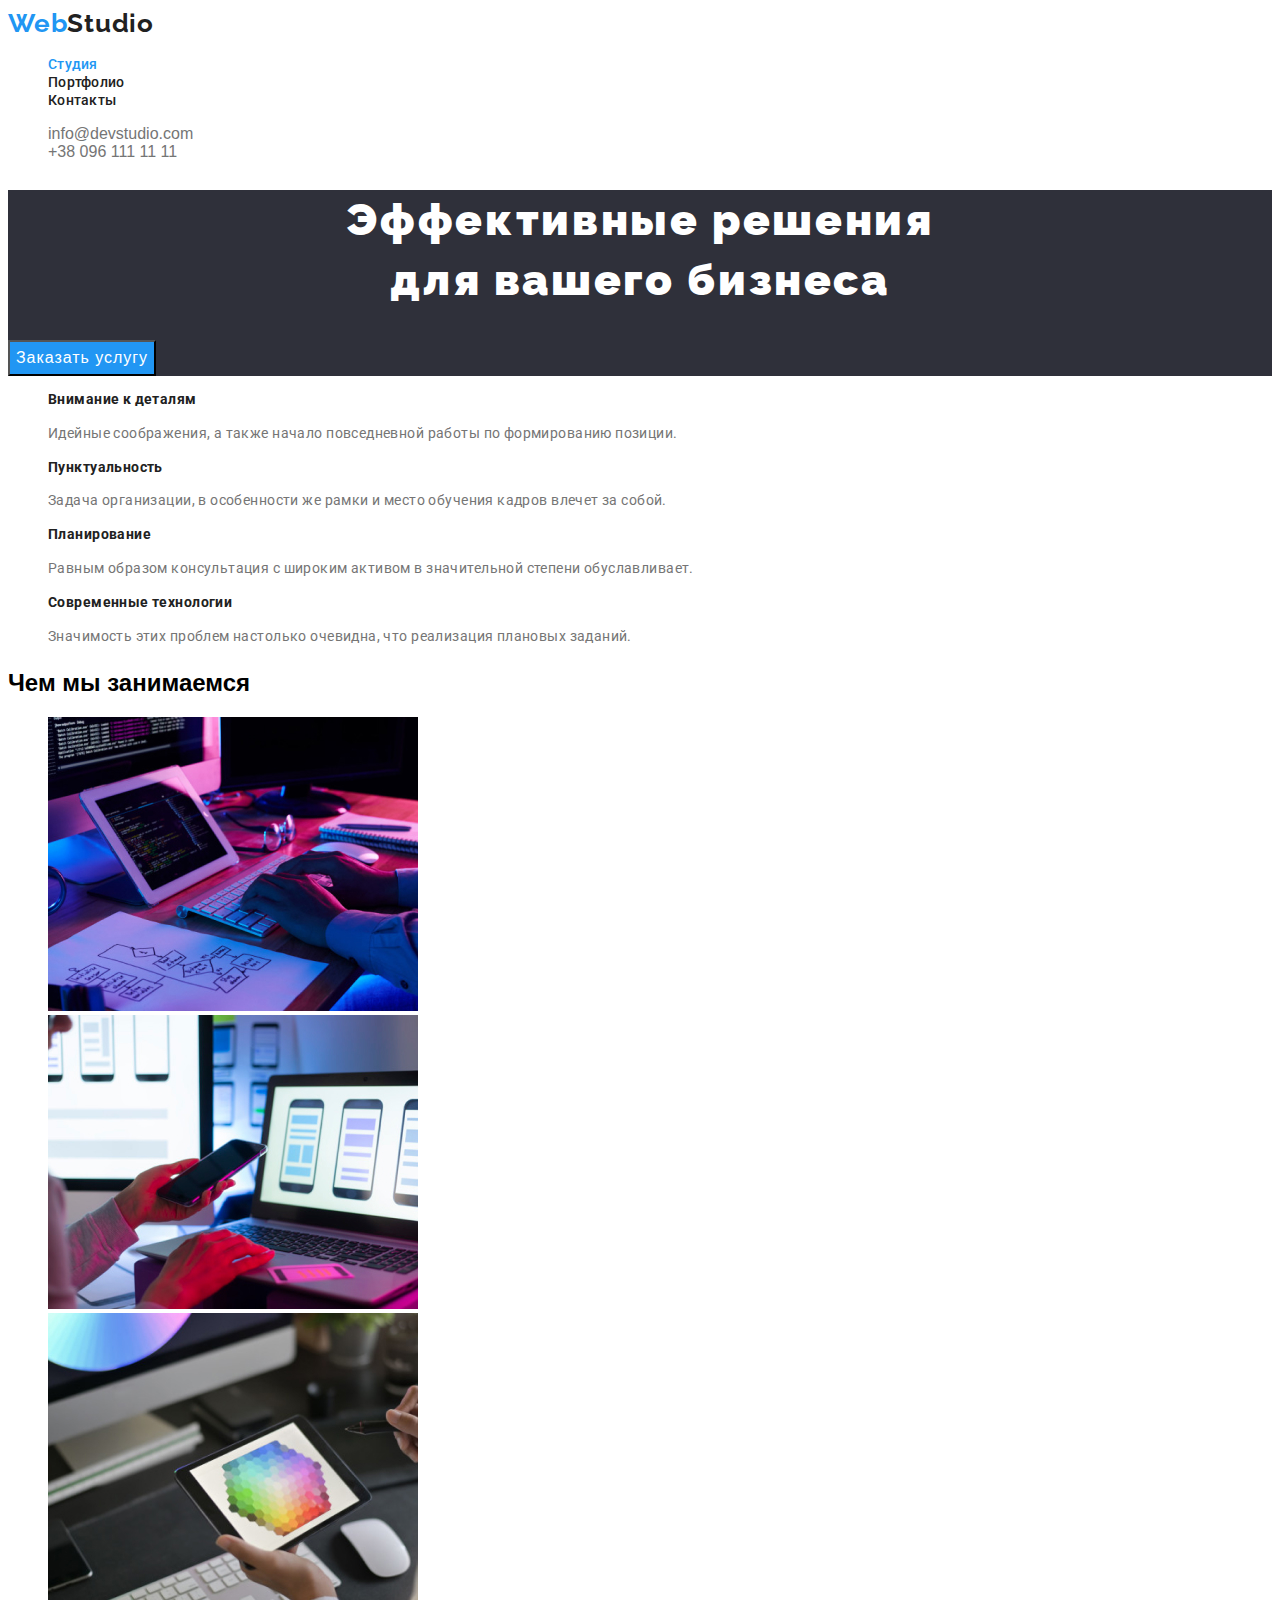
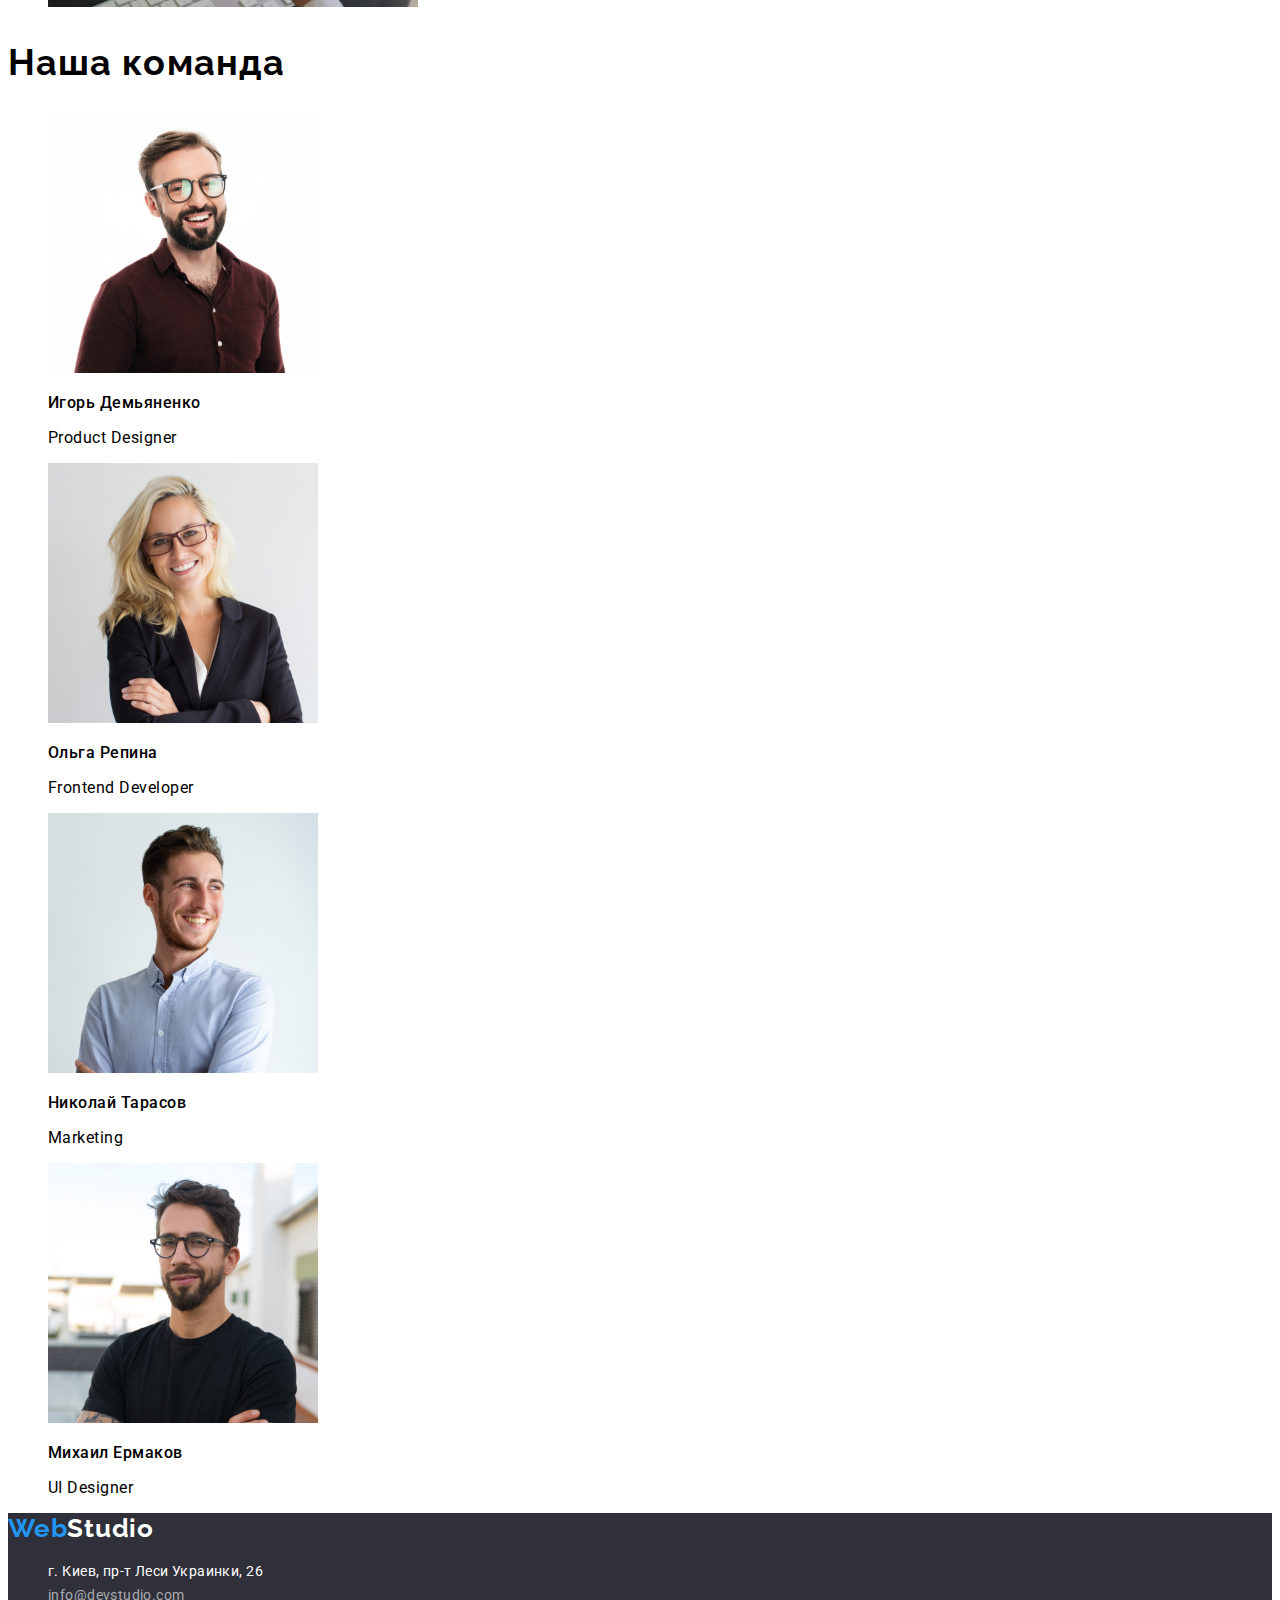
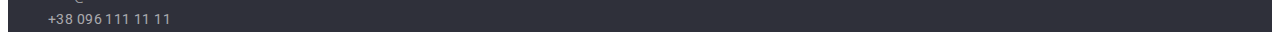
==== commit ff5945fd: "Правка ошибок" ====
--- a/index.html
+++ b/index.html
@@ -15,9 +15,9 @@
 <body>
     <header>
         <nav>
-            <a lang="en" class="main" href="./index.html"><span class="logo-second-color">Web</span><span class="logo-first-color">Studio</span>
+            <a lang="en" class="main" href="./index.html"><span class="logo-second-color">Web</span><span class="logo-first-color">Studio</span></a>
             <ul>
-                <li><a class="menu" href="./index.html">Студия</a></li>
+                <li><a class="menu-current" href="./index.html">Студия</a></li>
                 <li><a class="menu" href="./portfolio.html">Портфолио</a></li>
                 <li><a class="menu" href="">Контакты</a></li>
             </ul>
@@ -89,7 +89,7 @@
         </section>
     </main>
     <footer>
-        <a lang="en" class="main" href="./index.html"><span class="logo-second-color">Web</span><span class="logo-footer-color">Studio</span>
+        <a lang="en" class="main" href="./index.html"><span class="logo-second-color">Web</span><span class="logo-footer-color">Studio</span></a>
         <address>
             <ul>
                 <li><a class="address-one" href="https://goo.gl/maps/B9PHD2ZyMB2Ziqsy6" target="_blank" rel="noopener noreferrer">г. Киев, пр-т Леси Украинки, 26</a></li>
--- a/css/styles.css
+++ b/css/styles.css
@@ -18,10 +18,10 @@
 }
 /*цвет страницы*/
 body {
-    font-family: "Roboto", sans-serif;
-  }
+    font-family: "Relaway", sans-serif;
+    background-color: #ffffff;}
 /*Убраны точк*/
-li {
+li{
     list-style: none;
 }
 /*убраны подчеркивания*/
@@ -52,8 +52,21 @@
 text-align: left;
     color: var(--first-color);
 }
+.menu-current {
+    font-family: "Roboto";
+font-size: 14px;
+font-style: normal;
+font-weight: 500;
+line-height: 1.14;
+letter-spacing: 0.02em;
+text-align: left;
+    color: var(--first-color);
+}
 .menu:hover,
 .menu:focus{
+    color: var(--second-color);
+}
+.menu-current{
     color: var(--second-color);
 }
 /*контакты*/
@@ -225,4 +238,3 @@
 letter-spacing: 0.03em;
 text-align: left;
 }
-
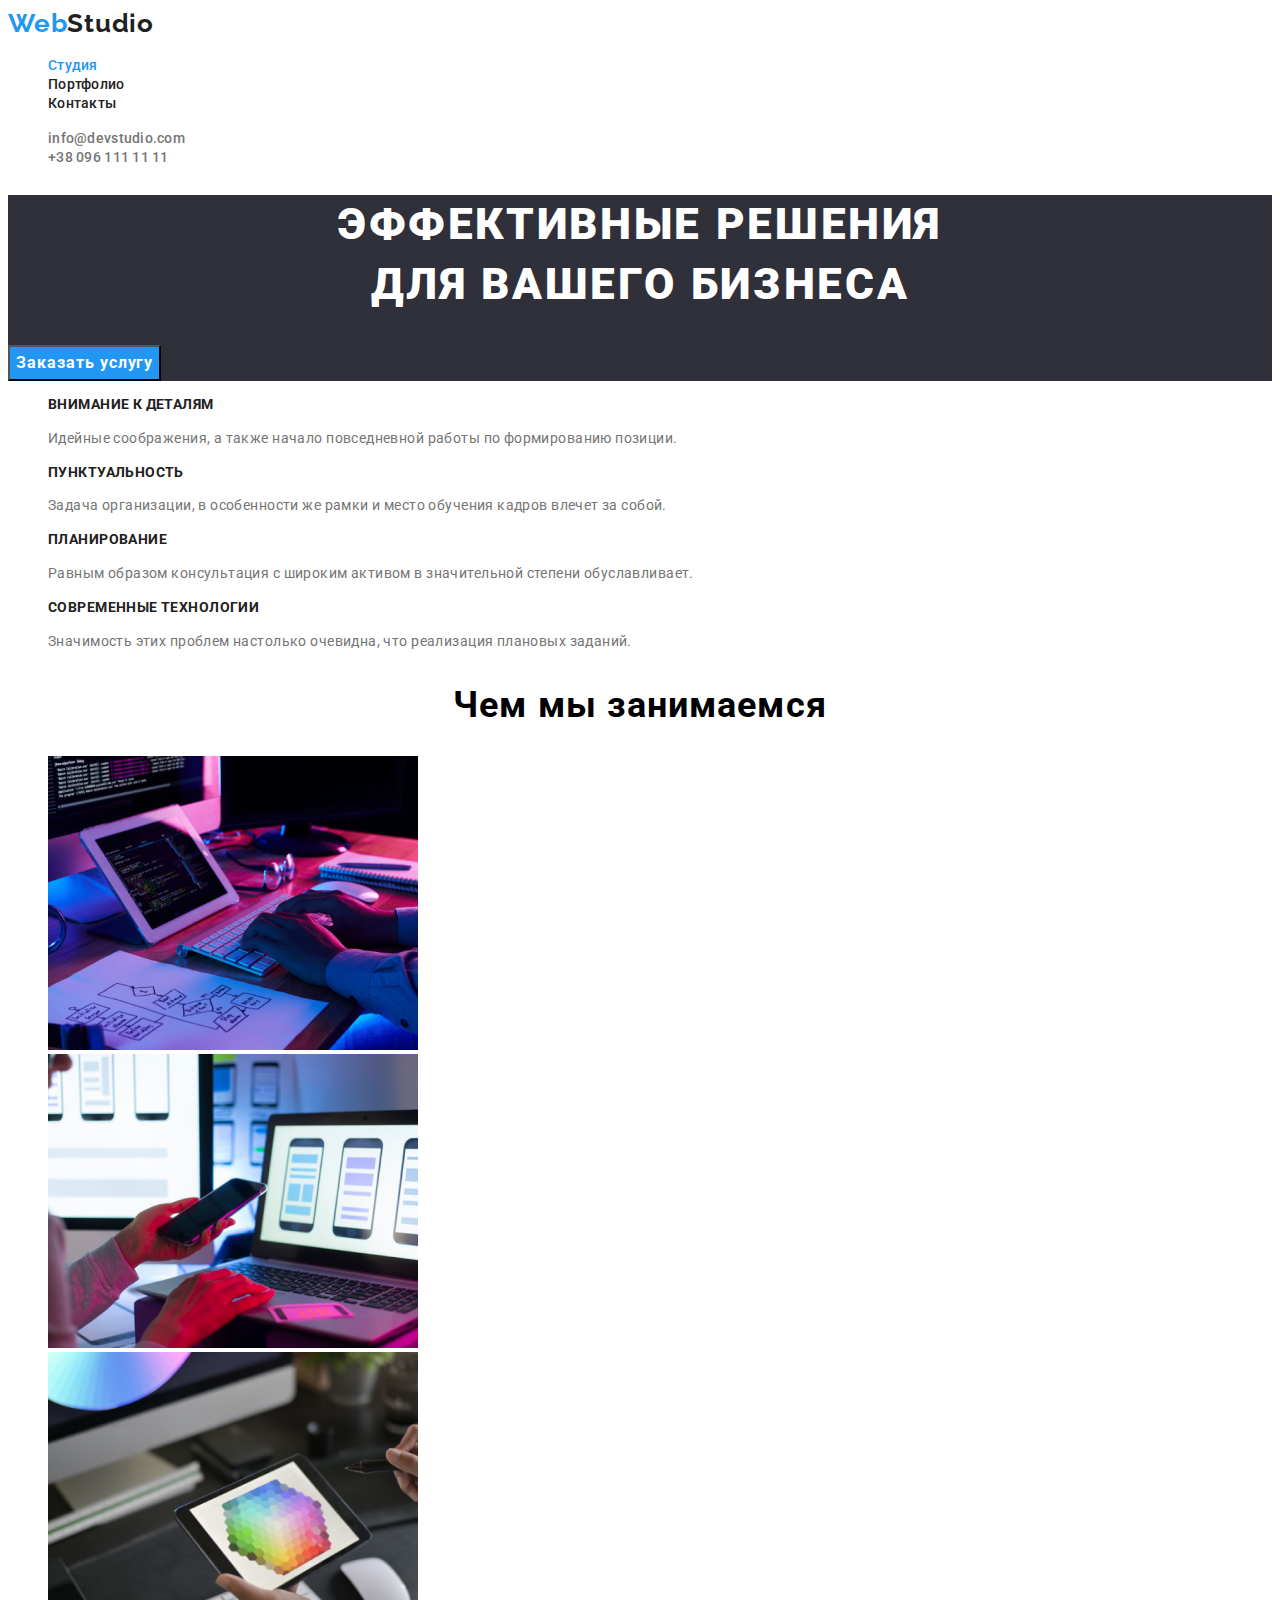
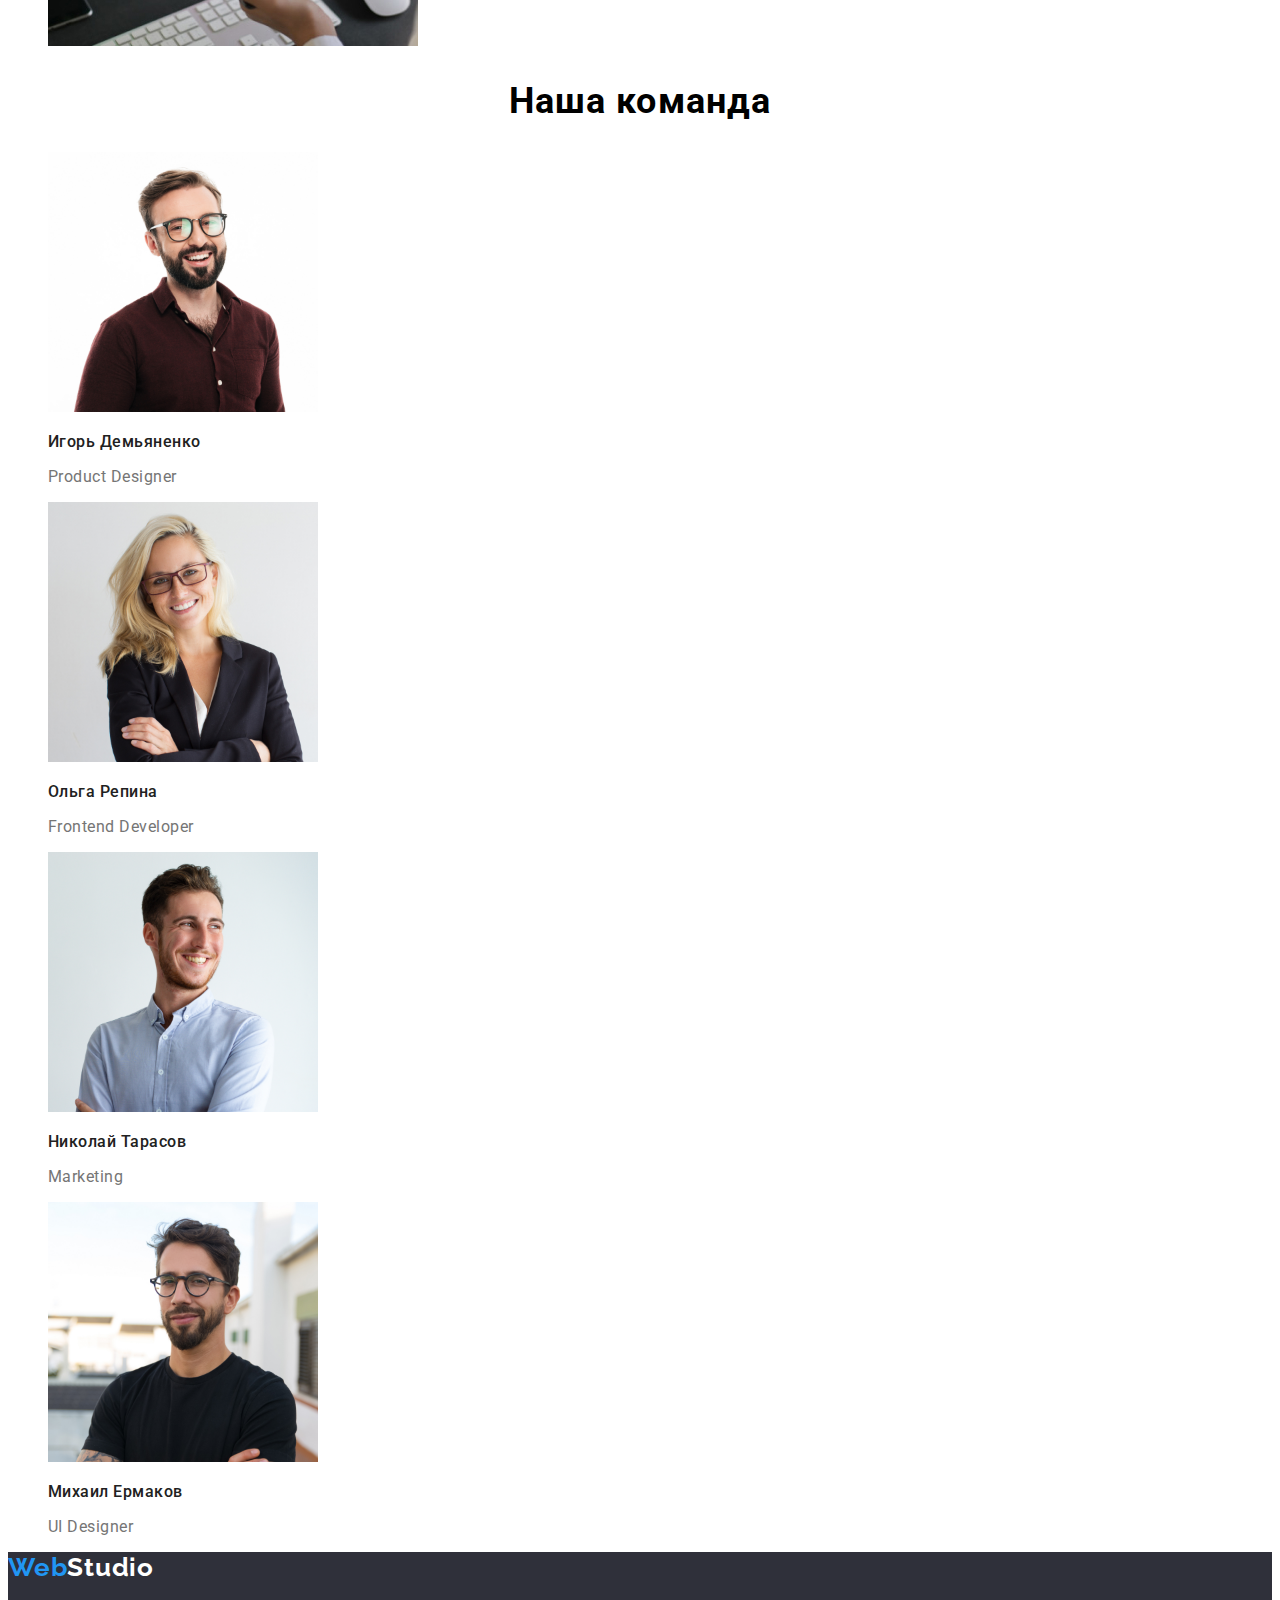
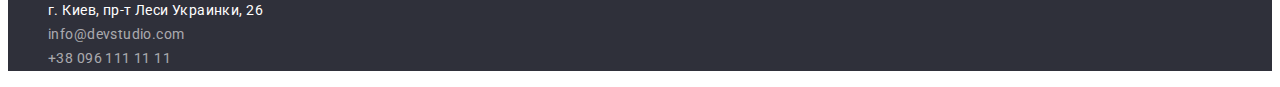
==== commit 374e536a: "отредактировал" ====
--- a/index.html
+++ b/index.html
@@ -28,7 +28,7 @@
         </ul>
     </header>
     <main>
-        <section class="services-one">
+        <section class="hero">
             <h1 class="services">Эффективные решения <br> для вашего бизнеса</h1>
             <button class="services-button" type="button">Заказать услугу</button>
         </section>
@@ -37,24 +37,24 @@
             <ul>
                 <li>
                     <h3 class="special-title">Внимание к деталям</h3>
-                    <p class="special-p">Идейные соображения, а также начало повседневной работы по формированию позиции.</p>
+                    <p class="special-context">Идейные соображения, а также начало повседневной работы по формированию позиции.</p>
                 </li>
                 <li>
                     <h3 class="special-title">Пунктуальность</h3>
-                    <p class="special-p">Задача организации, в особенности же рамки и место обучения кадров влечет за собой.</p>
+                    <p class="special-context">Задача организации, в особенности же рамки и место обучения кадров влечет за собой.</p>
                 </li>
                 <li>
                     <h3 class="special-title">Планирование</h3>
-                    <p class="special-p">Равным образом консультация с широким активом в значительной степени обуславливает.</p>
+                    <p class="special-context">Равным образом консультация с широким активом в значительной степени обуславливает.</p>
                 </li>
                 <li>
                     <h3 class="special-title">Современные технологии</h3>
-                    <p class="special-p">Значимость этих проблем настолько очевидна, что реализация плановых заданий.</p>
+                    <p class="special-context">Значимость этих проблем настолько очевидна, что реализация плановых заданий.</p>
                 </li>
             </ul>
         </section>
         <section>
-            <h2 class="what-did-we-do">Чем мы занимаемся</h2>
+            <h2 class="subtitle">Чем мы занимаемся</h2>
             <ul>
                 <li><img class="what-did-we-do" src="./imgs/what-did-we-do/img-1.jpg" alt="разрабока страницы" width="370" height="294"></li>
                 <li><img class="what-did-we-do" src="./imgs/what-did-we-do/img-2.jpg" alt="дизайн" width="370" height="294"></li>
@@ -62,7 +62,7 @@
             </ul>
         </section>
         <section>
-            <h2 class="our-team">Наша команда</h2>
+            <h2 class="subtitle">Наша команда</h2>
             <ul>
                 <li>
                     <img src="./imgs/our-team/men-in-glasses.jpg" alt="менеджер проекта" width="270" height="260">
@@ -92,9 +92,9 @@
         <a lang="en" class="main" href="./index.html"><span class="logo-second-color">Web</span><span class="logo-footer-color">Studio</span></a>
         <address>
             <ul>
-                <li><a class="address-one" href="https://goo.gl/maps/B9PHD2ZyMB2Ziqsy6" target="_blank" rel="noopener noreferrer">г. Киев, пр-т Леси Украинки, 26</a></li>
-                <li><a class="address-two" href="mailto:info@devstudio.com">info@devstudio.com</a></li>
-                <li><a class="address-two" href="tel:+380961111111">+38 096 111 11 11</a></li>
+                <li><a class="address" href="https://goo.gl/maps/B9PHD2ZyMB2Ziqsy6" target="_blank" rel="noopener noreferrer">г. Киев, пр-т Леси Украинки, 26</a></li>
+                <li><a class="contacts-footer" href="mailto:info@devstudio.com">info@devstudio.com</a></li>
+                <li><a class="contacts-footer" href="tel:+380961111111">+38 096 111 11 11</a></li>
         </ul>
         </address>
     </footer>
--- a/css/styles.css
+++ b/css/styles.css
@@ -5,6 +5,8 @@
     --logo-footer-color: #ffffff;
     --color-footer: rgba(100%, 100%, 100%, 60%);
     --background-color: #2F303A;
+    --buttons-background-color: #F5F4FA;
+    --main-font: "Roboto";
 }
 /*цвет Веб Студио*/
 .logo-second-color{
@@ -18,7 +20,7 @@
 }
 /*цвет страницы*/
 body {
-    font-family: "Relaway", sans-serif;
+    font-family: var(--main-font), sans-serif;
     background-color: #ffffff;}
 /*Убраны точк*/
 li{
@@ -36,11 +38,9 @@
 .main{
     font-family: "Raleway";
     font-size: 26px;
-    font-style: normal;
     font-weight: 700;
     line-height: 1.19;
     letter-spacing: 0.03em;
-    text-align: left; 
 }
 .menu {
     font-family: "Roboto";
@@ -53,9 +53,7 @@
     color: var(--first-color);
 }
 .menu-current {
-    font-family: "Roboto";
-font-size: 14px;
-font-style: normal;
+font-size: 14px;
 font-weight: 500;
 line-height: 1.14;
 letter-spacing: 0.02em;
@@ -71,7 +69,12 @@
 }
 /*контакты*/
 .contacts{
-    color: var(--paragraph-color);
+    font-family: var(--main-font);
+    font-weight: 500;
+    font-size: 14px;
+    line-height: 1.14;
+    letter-spacing: 0.02em;
+    color: var(--paragraph-color)
 }
 .contacts:hover,
 .contacts:focus{
@@ -87,78 +90,67 @@
     background-color: var(--second-color);
 }
 .filters {
+    font-family: var(--main-font);
+    background-color: var(--buttons-background-color);
+    border-radius: 4px;
+    font-weight: 500;
+    font-size: 16px;
+    line-height: 1.63;
+    letter-spacing: 0.03em;
     cursor: pointer;
 }
 /*адрес в footer*/
 .address{
     text-decoration: none;
 }
-.address-one:focus,
-.address-two:hover,
-.address-two:focus,
-.address-three:hover,
-.address-three:focus{
-    color: var(--second-color) ;
-}
 
-.address-one{
+.address{
     font-family: "Roboto";
 font-size: 14px;
 font-style: normal;
 font-weight: 400;
 line-height: 1.71;
 letter-spacing: 0.03em;
-text-align: left;
     color: var(--logo-footer-color)
 }
-.address-two{
-    font-family: "Roboto";
+.contacts-footer{
+    font-family: var();
 font-size: 14px;
 font-style: normal;
 font-weight: 400;
 line-height: 1.71;
 letter-spacing: 0.03em;
-text-align: left;
     color: var(--color-footer)
 }
-.address-three{
-    font-family: "Roboto";
-font-size: 14px;
-font-style: normal;
-font-weight: 400;
-line-height: 1.71;
-letter-spacing: 0.03em;
-text-align: left;
-    color: var(--color-footer)
+.contacts-footer:hover,
+.contacts-footer:focus{
+    color: var(--second-color);
 }
 /*главнаое название*/
-.services-one{
+.hero{
     background-color: var(--background-color);
 }
 .services{
-    font-family: 'Raleway', sans-serif;
+    font-family: var(--main-font), sans-serif;
 font-size: 44px;
 font-style: normal;
 font-weight: 900;
 line-height: 1.36;
 letter-spacing: 0.06em;
 text-align: center;
+text-transform: uppercase;
 color: var(--logo-footer-color);
 }
 /*кнопка*/
 .services-button{
-      font-weight: 700px;
+    font-family: var(--main-font);
+  font-weight: 700;
   font-size: 16px;
   line-height: 1.88;
-  display: flex;
-  align-items: center;
-  text-align: center;
   letter-spacing: 0.06em;
-color: var(--logo-footer-color);
-background-color: var(--second-color)
-}
-.services-button {
-    cursor: pointer;
+  color: var(--logo-footer-color);
+  background-color: var(--second-color);
+  cursor: pointer;
 }
 /*особенности*/
 .special-title {
@@ -168,73 +160,59 @@
 font-weight: 700;
 line-height: 1.14;
 letter-spacing: 0.03em;
-text-align: left;
+text-transform: uppercase;
 color: var(--first-color);
 }
-.special-p {
+.special-context {
     font-family: "Roboto";
 font-size: 14px;
 font-style: normal;
 font-weight: 400;
 line-height: 1.71;
 letter-spacing: 0.03em;
-text-align: left;
 color: var(--paragraph-color);
 }
 /*Чем мы занимемся*/
-.wwhat-did-we-do{
-    height: 294px;
-width: 370px;
-left: 215px;
-top: 1061px;
-border-radius: 0px;
+.subtitle{
+    font-family: var(--main-font);
+    font-weight: bold;
+    font-size: 36px;
+    line-height: 42px;
+    letter-spacing: 0.03em;
+    text-align: center;
 }
 /*команда*/
-.our-team{
-    font-family: 'Raleway', sans-serif;
-    font-size: 36px;
-    font-style: normal;
-    font-weight: 700;
-    line-height: 1.17;
-    letter-spacing: 0.03em;
-    text-align: left;
-}
 .name-team{
-    font-family: "Roboto";
+font-family: var(--main-font);
 font-size: 16px;
-font-style: normal;
 font-weight: 500;
 line-height: 1.19;
 letter-spacing: 0.03em;
-text-align: left;
+color: var(--first-color);
 }
 .about-team{
-    font-family: "Roboto";
+font-family: var(--main-font);
 font-size: 16px;
-font-style: normal;
 font-weight: 400;
 line-height: 1.19;
 letter-spacing: 0.03em;
-text-align: left;
-
+color: var(--paragraph-color);
 }
 
 /*портфолио*/
 .portfolio-name {
-    font-family: "Roboto";
+    font-family: var(--main-font);
 font-size: 18px;
-font-style: normal;
 font-weight: 700;
 line-height: 2;
 letter-spacing: 0.06em;
-text-align: left;
+color: var(--first-color);
 }
 .portfolio-text {
-    font-family: "Roboto";
+    font-family: var(--main-font);
 font-size: 16px;
-font-style: normal;
 font-weight: 400;
 line-height: 1.9;
 letter-spacing: 0.03em;
-text-align: left;
-}
+color: var(--paragraph-color);
+}
